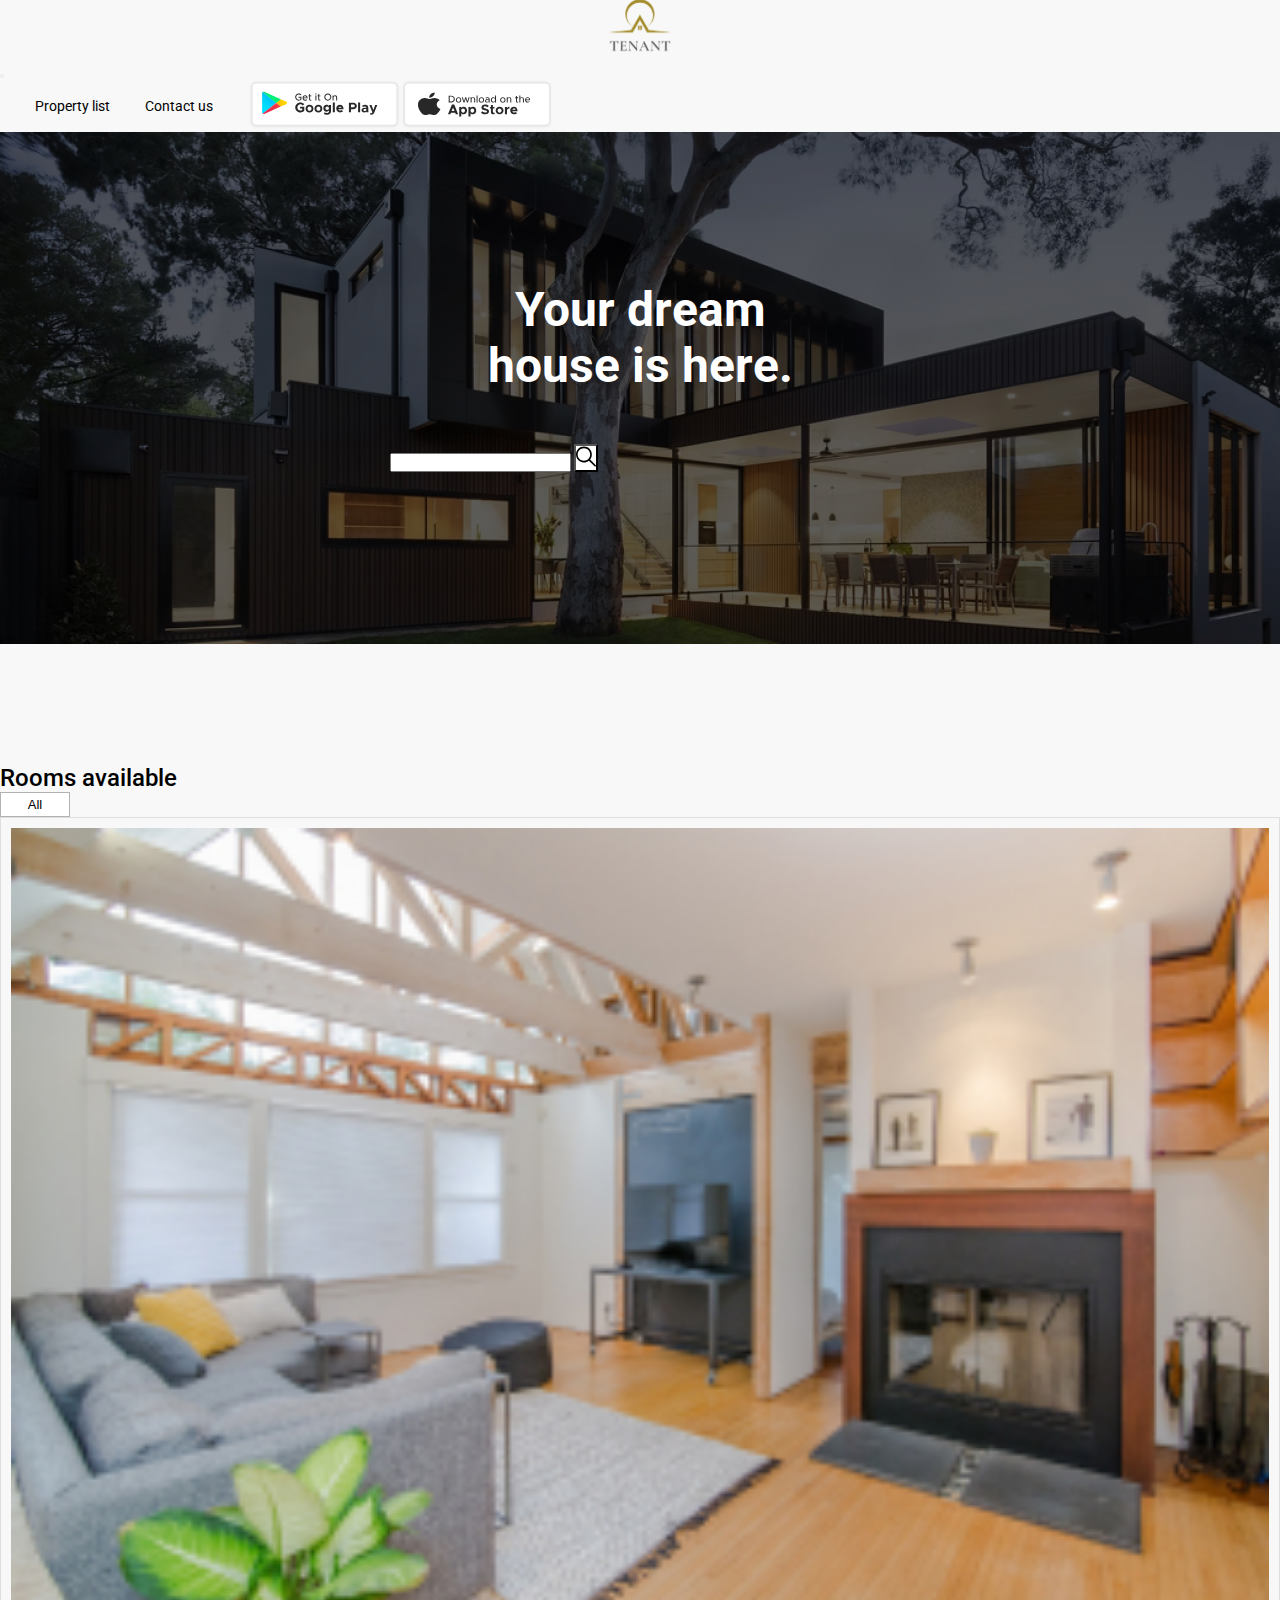
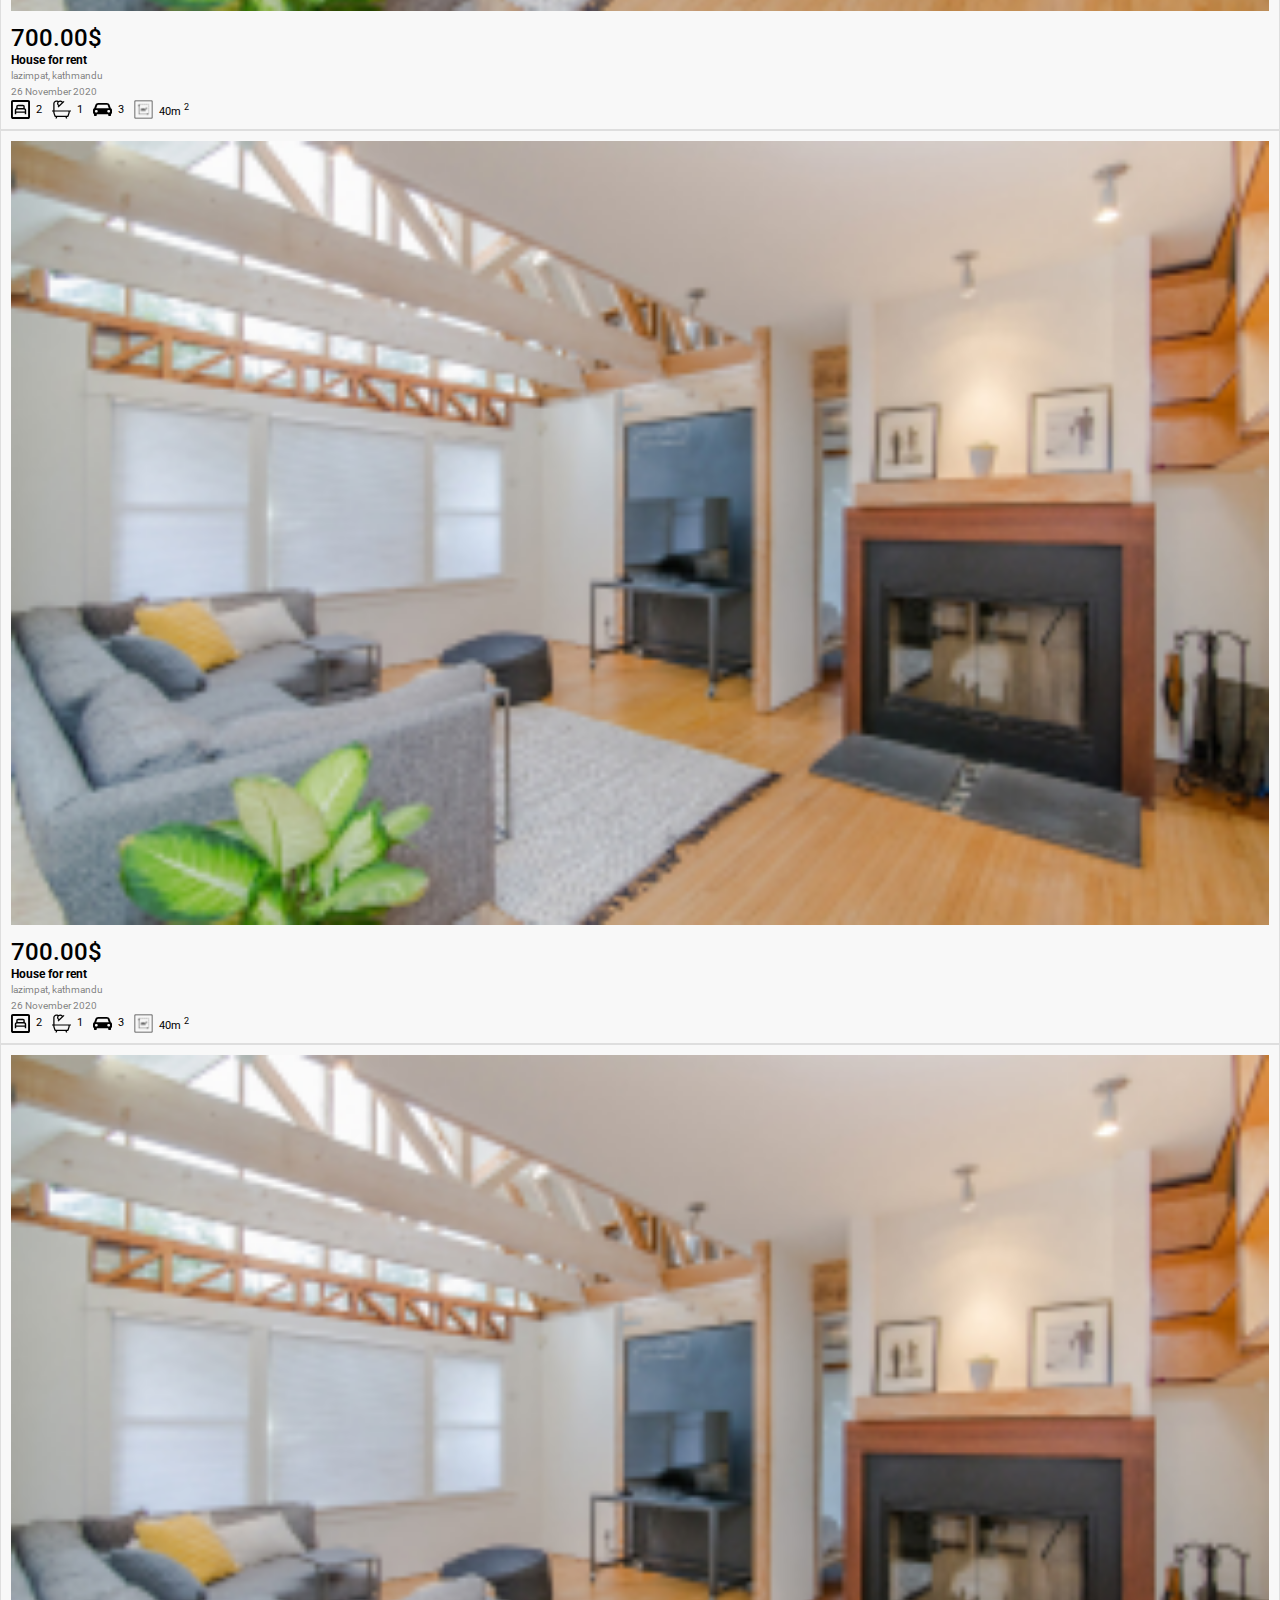
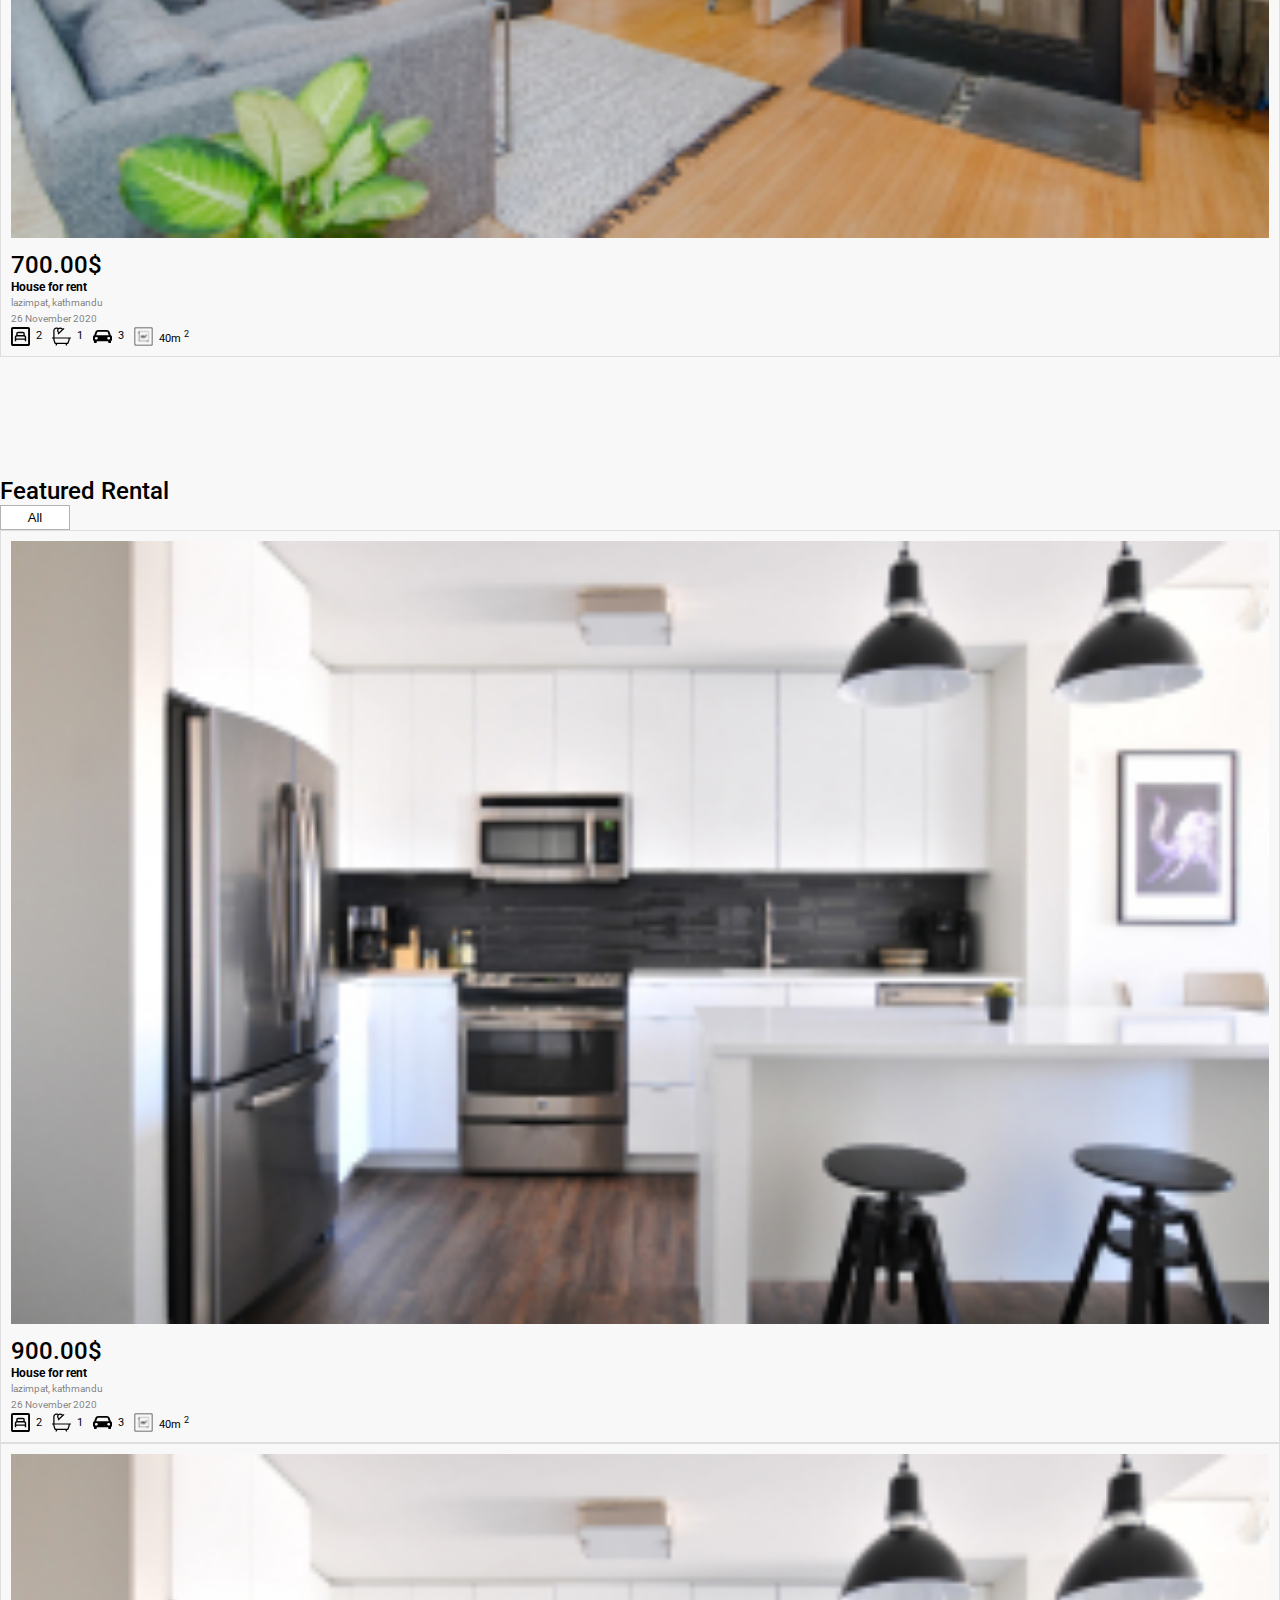
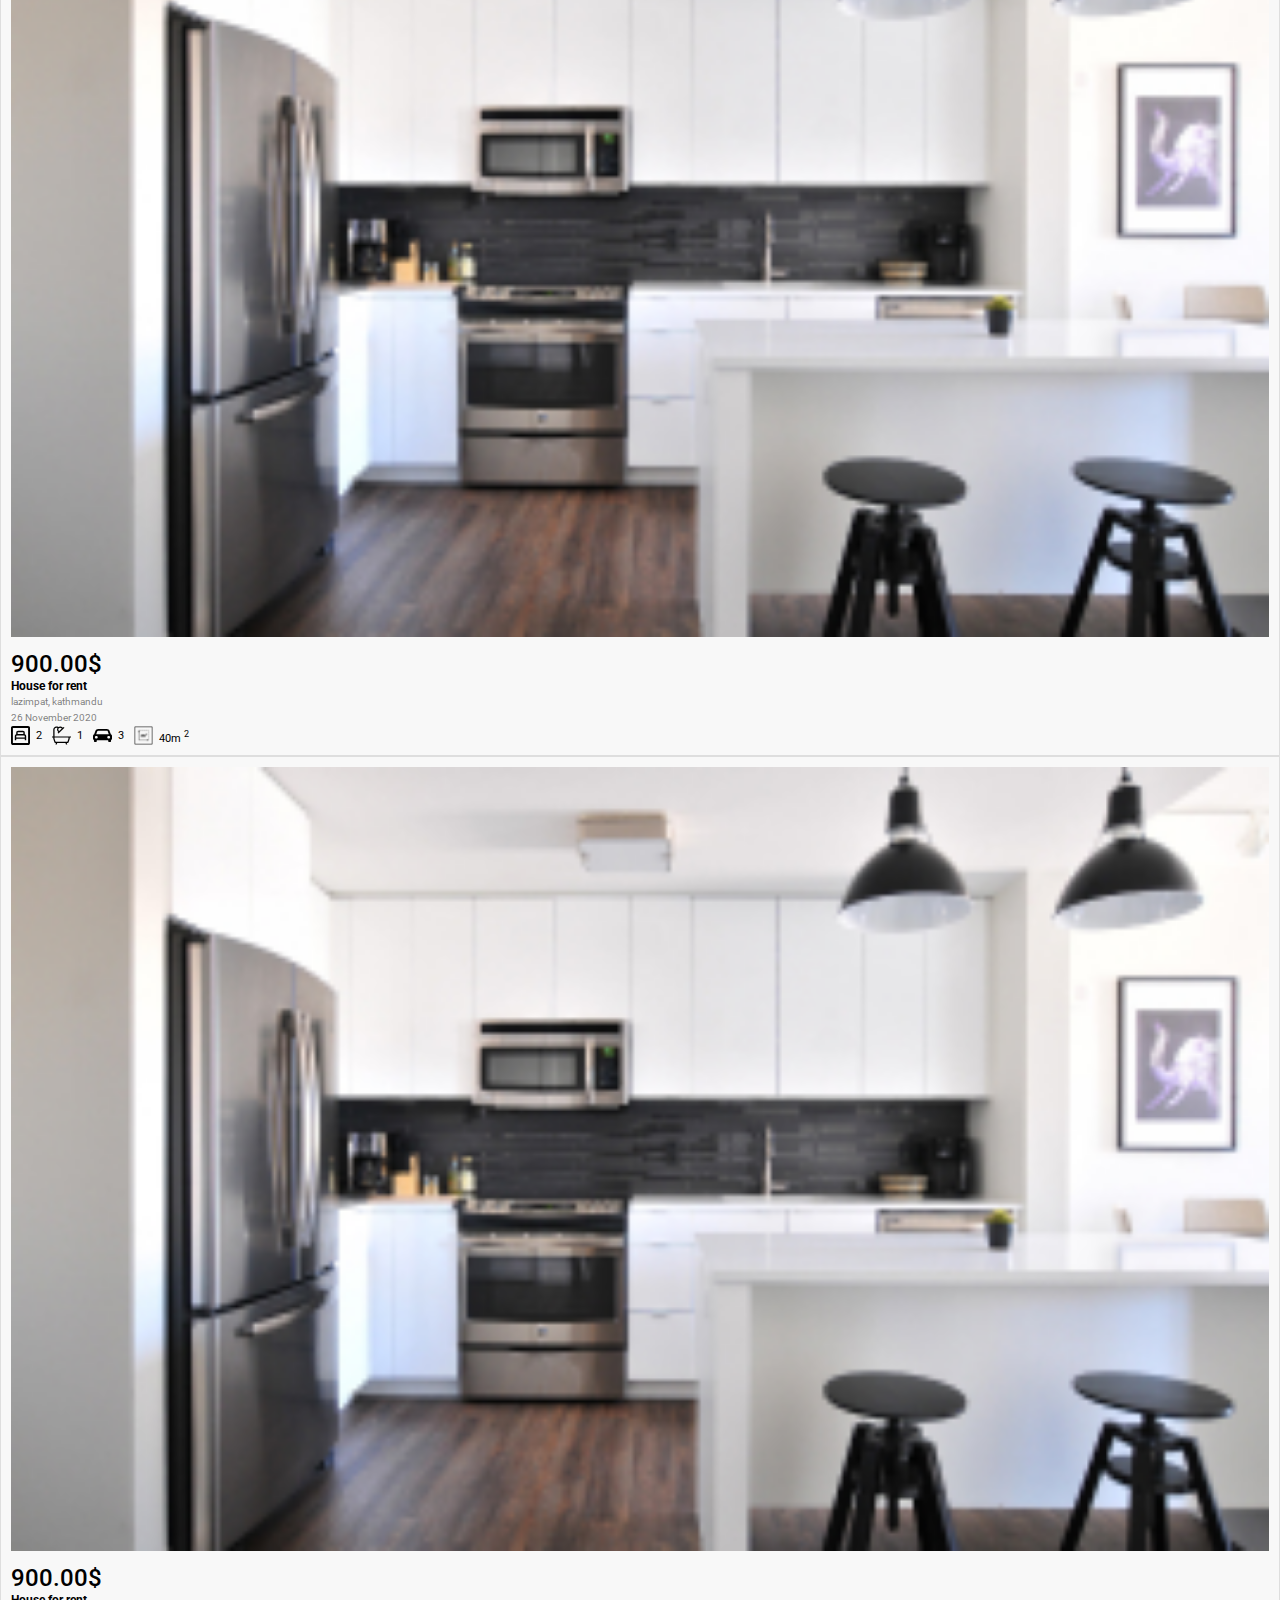
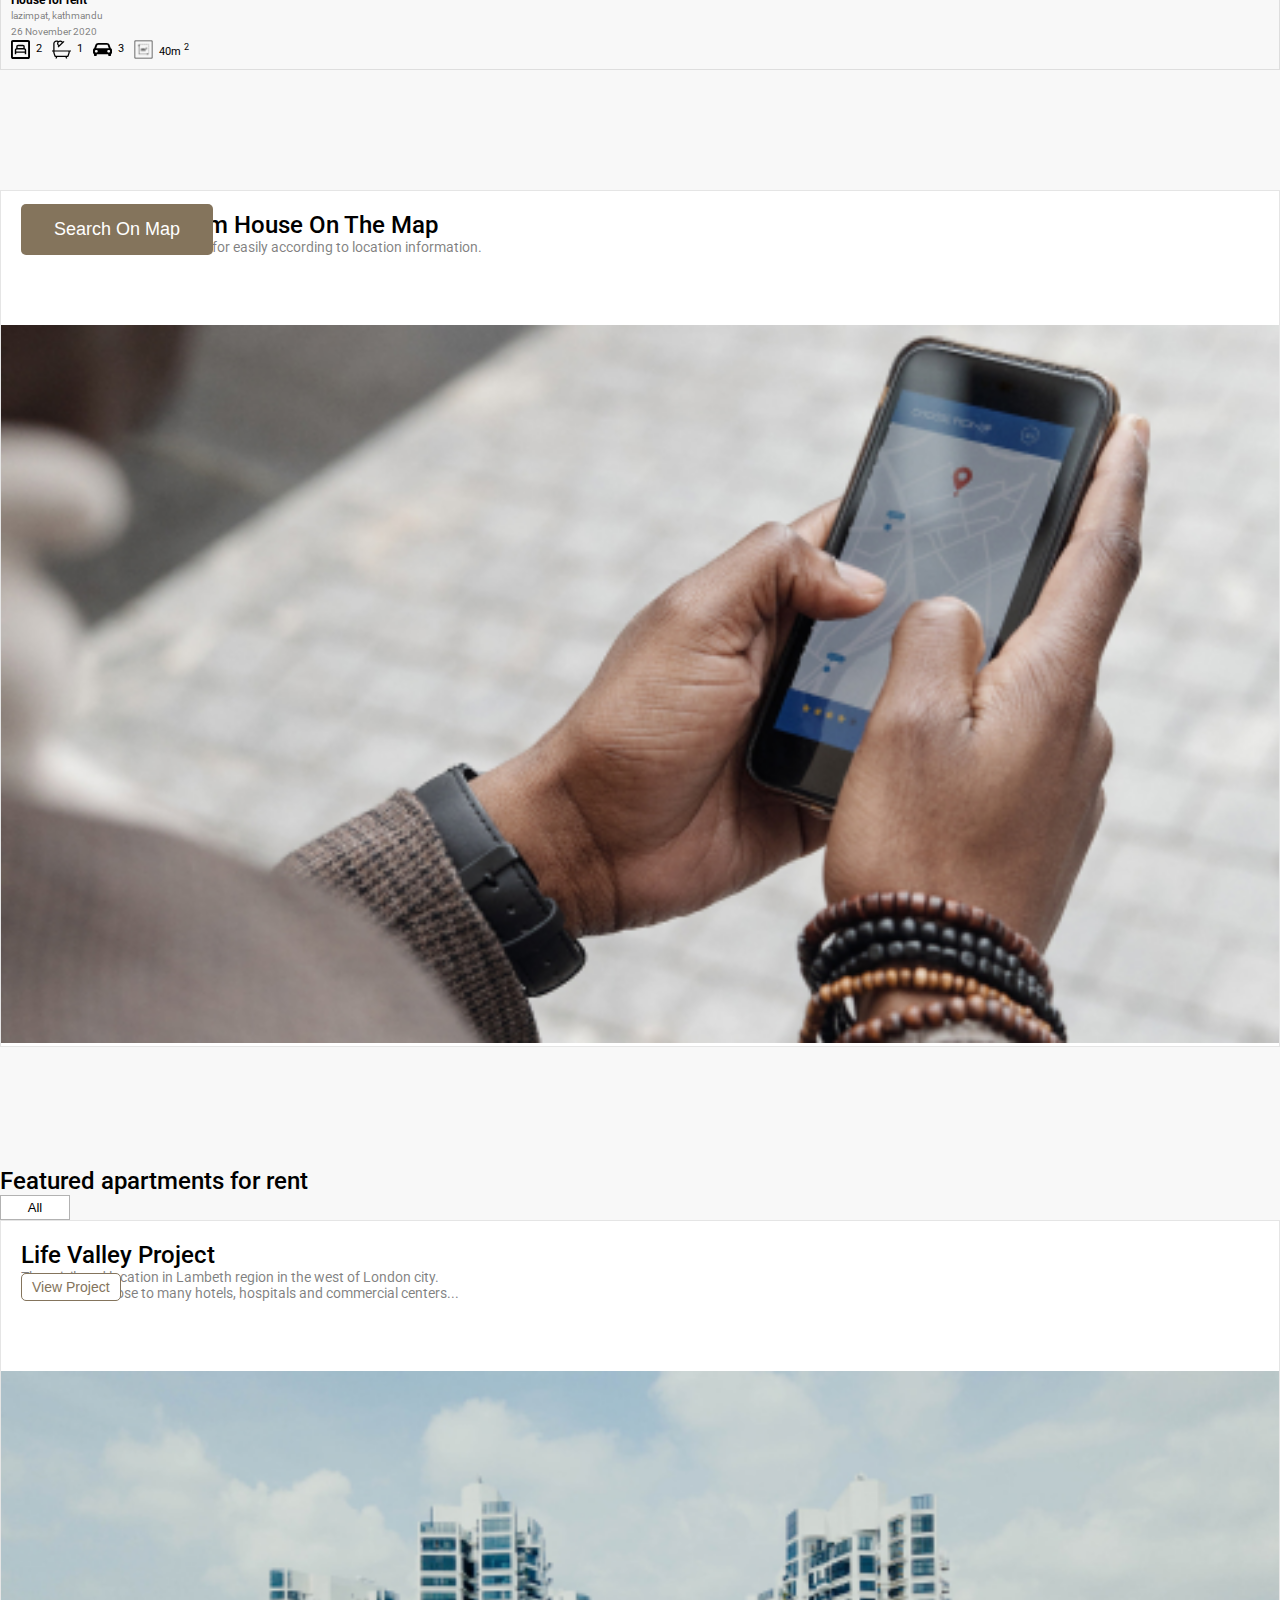
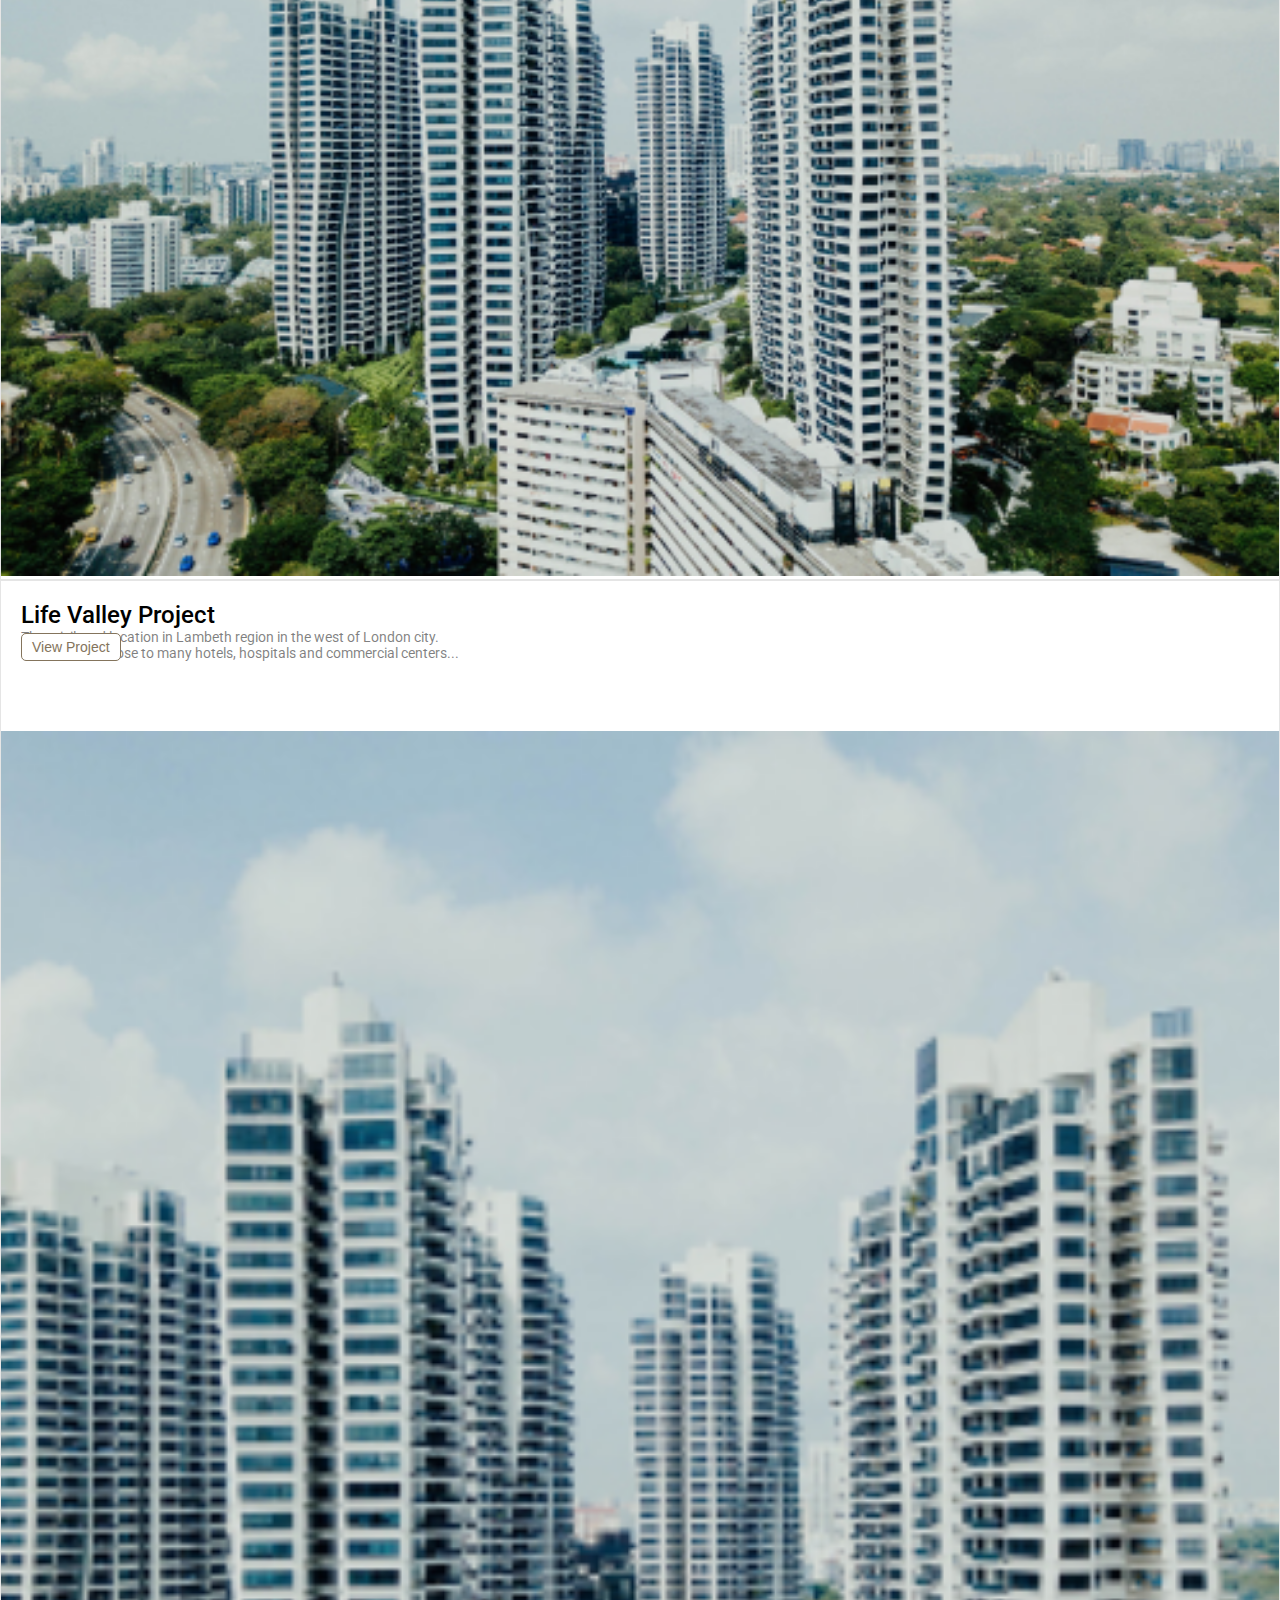
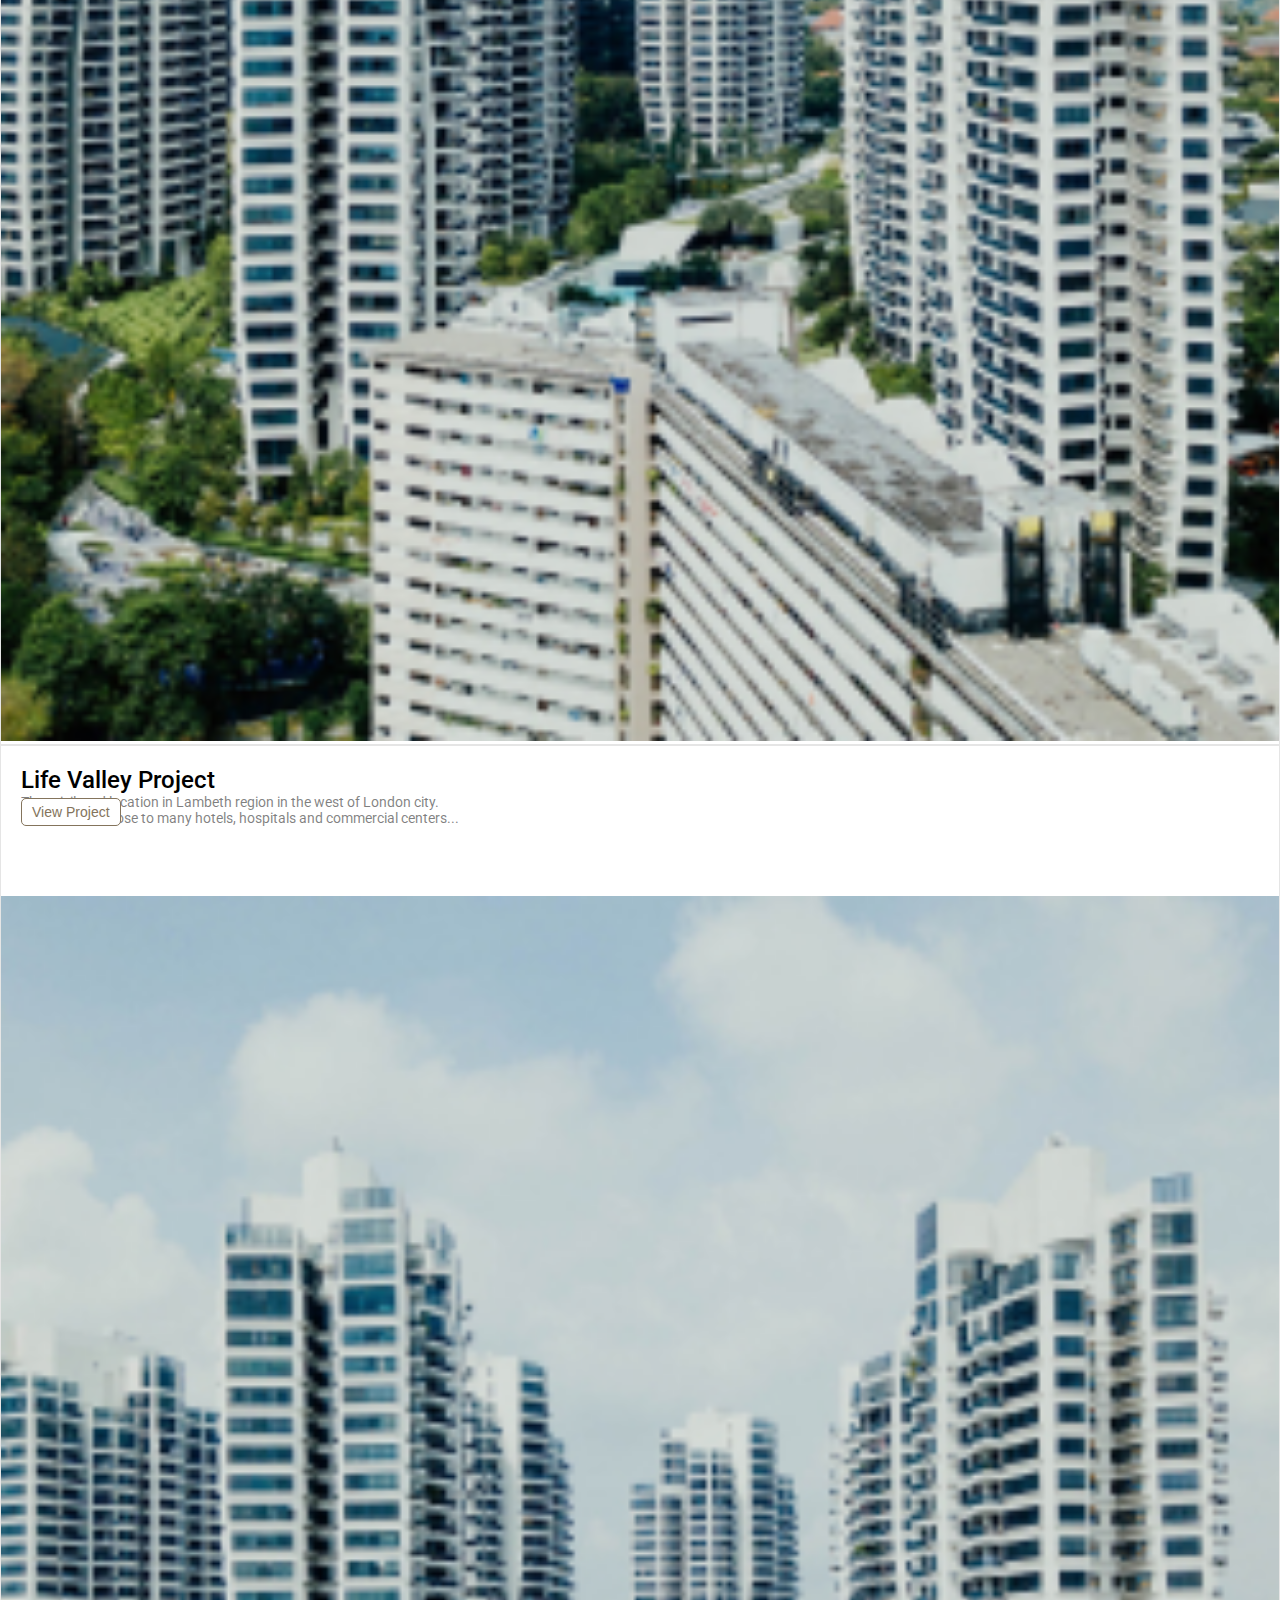
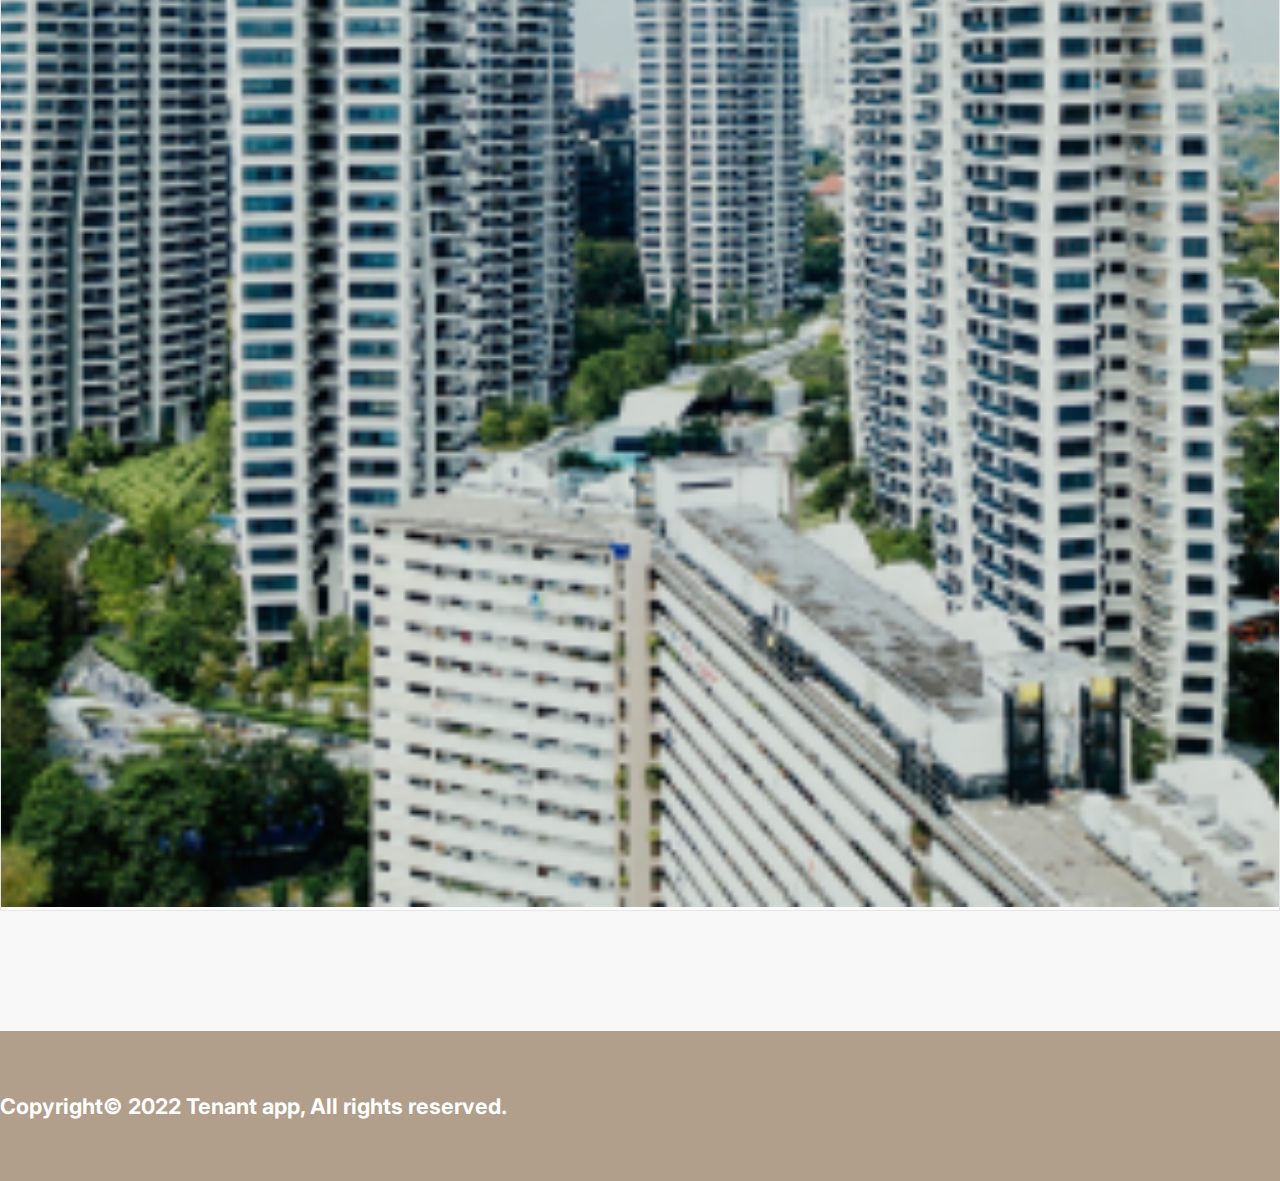
==== index.html @ ff0bc50d "first commit" ====
<!DOCTYPE html>
<html lang="en">
  <head>
    <!-- Required meta tags -->
    <meta charset="utf-8" />
    <meta name="viewport" content="width=device-width, initial-scale=1" />

    <!-- Bootstrap CSS -->
    <link
      href="https://cdn.jsdelivr.net/npm/bootstrap@5.0.2/dist/css/bootstrap.min.css"
      rel="stylesheet"
      integrity="sha384-EVSTQN3/azprG1Anm3QDgpJLIm9Nao0Yz1ztcQTwFspd3yD65VohhpuuCOmLASjC"
      crossorigin="anonymous"
    />

    <link rel="stylesheet" href="assets/css/index.css" />

    <title>Hello, world!</title>
  </head>
  <body>
    <!-- header -->
    <section id="header">
      <nav class="navbar navbar-expand-lg navbar-light bg-light">
        <div class="container-fluid">
          <a class="navbar-brand" href="index.html"
            ><img src="assets/images/logo.svg" alt=""
          /></a>
          <button
            class="navbar-toggler"
            type="button"
            data-bs-toggle="collapse"
            data-bs-target="#navbarSupportedContent"
            aria-controls="navbarSupportedContent"
            aria-expanded="false"
            aria-label="Toggle navigation"
          >
            <span class="navbar-toggler-icon"></span>
          </button>
          <div class="collapse navbar-collapse" id="navbarSupportedContent">
            <ul class="navbar-nav ms-auto mb-2 mb-lg-0">
              <li class="nav-item">
                <a class="nav-link active" aria-current="page" href="#"
                  >Property list</a
                >
              </li>
              <li class="nav-item">
                <a class="nav-link" href="contact.html">Contact us</a>
              </li>
              <li class="nav-item store-link">
                <a class="nav-link" href="#"
                  ><img src="assets/images/playstore.svg" alt=""
                /></a>
                <a class="nav-link" href="#"
                  ><img src="assets/images/appstore.svg" alt=""
                /></a>
              </li>
            </ul>
          </div>
        </div>
      </nav>
    </section>
    <!-- header-end -->

    <!-- main-banner -->
    <section id="mainBanner">
      <div class="mainBanner__content">
        <h1>
          Your dream <br />
          house is here.
        </h1>
        <div class="mainBanner__content-search">
          <div class="input-group">
            <input type="search" id="form1" class="form-control" />
            <button type="button" class="btn">
              <img src="assets/images/searchIcon.svg" alt="" />
            </button>
          </div>
        </div>
      </div>
    </section>
    <!-- main-banner-end -->
    <div id="main_wrapper" class="section__padding">
      <!-- roomList -->
      <section id="roomList">
        <div class="container">
          <div
            class="section__heading d-flex align-items-center justify-content-between flex-wrap"
          >
            <h4 class="section__title">Rooms available</h4>
            <button class="btn section__btn">All</button>
          </div>
          <div class="roomList__inner">
            <div class="row justify-content-center gx-md-5 gx-2">
              <div class="col-md-3 mt-3">
                <div class="card">
                  <div class="card-box">
                    <img
                      src="assets/images/card-img.jpg"
                      class="card-img"
                      alt=""
                    />
                    <h1 class="card-price">700.00$</h1>
                    <h5 class="card-title">House for rent</h5>
                    <p class="card-para">
                      lazimpat, kathmandu <br />
                      26 November 2020
                    </p>
                    <ul class="card-feature-list">
                      <li>
                        <img src="assets/images/bed.svg" alt="" />
                        <span>2</span>
                      </li>
                      <li>
                        <img src="assets/images/washroom.svg" alt="" />
                        <span>1</span>
                      </li>
                      <li>
                        <img src="assets/images/car.svg" alt="" />
                        <span>3</span>
                      </li>
                      <li>
                        <img src="assets/images/length.svg" alt="" />
                        <span>40m <sup>2</sup></span>
                      </li>
                    </ul>
                  </div>
                </div>
              </div>
              <div class="col-md-3 mt-3">
                <div class="card">
                  <div class="card-box">
                    <img
                      src="assets/images/card-img.jpg"
                      class="card-img"
                      alt=""
                    />
                    <h1 class="card-price">700.00$</h1>
                    <h5 class="card-title">House for rent</h5>
                    <p class="card-para">
                      lazimpat, kathmandu <br />
                      26 November 2020
                    </p>
                    <ul class="card-feature-list">
                      <li>
                        <img src="assets/images/bed.svg" alt="" />
                        <span>2</span>
                      </li>
                      <li>
                        <img src="assets/images/washroom.svg" alt="" />
                        <span>1</span>
                      </li>
                      <li>
                        <img src="assets/images/car.svg" alt="" />
                        <span>3</span>
                      </li>
                      <li>
                        <img src="assets/images/length.svg" alt="" />
                        <span>40m <sup>2</sup></span>
                      </li>
                    </ul>
                  </div>
                </div>
              </div>
              <div class="col-md-3 mt-3">
                <div class="card">
                  <div class="card-box">
                    <img
                      src="assets/images/card-img.jpg"
                      class="card-img"
                      alt=""
                    />
                    <h1 class="card-price">700.00$</h1>
                    <h5 class="card-title">House for rent</h5>
                    <p class="card-para">
                      lazimpat, kathmandu <br />
                      26 November 2020
                    </p>
                    <ul class="card-feature-list">
                      <li>
                        <img src="assets/images/bed.svg" alt="" />
                        <span>2</span>
                      </li>
                      <li>
                        <img src="assets/images/washroom.svg" alt="" />
                        <span>1</span>
                      </li>
                      <li>
                        <img src="assets/images/car.svg" alt="" />
                        <span>3</span>
                      </li>
                      <li>
                        <img src="assets/images/length.svg" alt="" />
                        <span>40m <sup>2</sup></span>
                      </li>
                    </ul>
                  </div>
                </div>
              </div>
            </div>
          </div>
        </div>
      </section>
      <!-- roomList-end -->

      <!-- FeaturedRoom -->
      <section id="featuredList" class="section__padding-top">
        <div class="container">
          <div
            class="section__heading d-flex align-items-center justify-content-between flex-wrap"
          >
            <h4 class="section__title">Featured Rental</h4>
            <button class="btn section__btn">All</button>
          </div>
          <div class="roomList__inner">
            <div class="row justify-content-center gx-md-5 gx-2">
              <div class="col-md-3 mt-3">
                <div class="card">
                  <div class="card-box">
                    <img
                      src="assets/images/card-img1.jpg"
                      class="card-img"
                      alt=""
                    />
                    <h1 class="card-price">900.00$</h1>
                    <h5 class="card-title">House for rent</h5>
                    <p class="card-para">
                      lazimpat, kathmandu <br />
                      26 November 2020
                    </p>
                    <ul class="card-feature-list">
                      <li>
                        <img src="assets/images/bed.svg" alt="" />
                        <span>2</span>
                      </li>
                      <li>
                        <img src="assets/images/washroom.svg" alt="" />
                        <span>1</span>
                      </li>
                      <li>
                        <img src="assets/images/car.svg" alt="" />
                        <span>3</span>
                      </li>
                      <li>
                        <img src="assets/images/length.svg" alt="" />
                        <span>40m <sup>2</sup></span>
                      </li>
                    </ul>
                  </div>
                </div>
              </div>
              <div class="col-md-3 mt-3">
                <div class="card">
                  <div class="card-box">
                    <img
                      src="assets/images/card-img1.jpg"
                      class="card-img"
                      alt=""
                    />
                    <h1 class="card-price">900.00$</h1>
                    <h5 class="card-title">House for rent</h5>
                    <p class="card-para">
                      lazimpat, kathmandu <br />
                      26 November 2020
                    </p>
                    <ul class="card-feature-list">
                      <li>
                        <img src="assets/images/bed.svg" alt="" />
                        <span>2</span>
                      </li>
                      <li>
                        <img src="assets/images/washroom.svg" alt="" />
                        <span>1</span>
                      </li>
                      <li>
                        <img src="assets/images/car.svg" alt="" />
                        <span>3</span>
                      </li>
                      <li>
                        <img src="assets/images/length.svg" alt="" />
                        <span>40m <sup>2</sup></span>
                      </li>
                    </ul>
                  </div>
                </div>
              </div>
              <div class="col-md-3 mt-3">
                <div class="card">
                  <div class="card-box">
                    <img
                      src="assets/images/card-img1.jpg"
                      class="card-img"
                      alt=""
                    />
                    <h1 class="card-price">900.00$</h1>
                    <h5 class="card-title">House for rent</h5>
                    <p class="card-para">
                      lazimpat, kathmandu <br />
                      26 November 2020
                    </p>
                    <ul class="card-feature-list">
                      <li>
                        <img src="assets/images/bed.svg" alt="" />
                        <span>2</span>
                      </li>
                      <li>
                        <img src="assets/images/washroom.svg" alt="" />
                        <span>1</span>
                      </li>
                      <li>
                        <img src="assets/images/car.svg" alt="" />
                        <span>3</span>
                      </li>
                      <li>
                        <img src="assets/images/length.svg" alt="" />
                        <span>40m <sup>2</sup></span>
                      </li>
                    </ul>
                  </div>
                </div>
              </div>
            </div>
          </div>
        </div>
      </section>
      <!-- FeaturedRoom-end -->

      <!-- searchMap -->
      <div id="searchMap" class="section__padding-top">
        <div class="container">
          <div class="searchMap__inner">
            <div class="row">
              <div class="col-md-7">
                <div class="searchMap__content">
                  <div class="searchMap__content-box">
                    <h4 class="section__title mb-2">
                      Search Your Dream House On The Map
                    </h4>
                    <p>
                      Find the house you are looking for easily according to
                      location information.
                    </p>
                  </div>
                  <button class="btn-primary btn-buttom">Search On Map</button>
                </div>
              </div>
              <div class="col-md-5">
                <div class="searchMap__image">
                  <img src="assets/images/searchmap.jpg" alt="" />
                </div>
              </div>
            </div>
          </div>
        </div>
      </div>
      <!-- searchMap-end -->

      <!-- featureApartment -->
      <section id="featureApartment" class="section__padding-top">
        <div class="container">
          <div
            class="section__heading d-flex align-items-center justify-content-between flex-wrap"
          >
            <h4 class="section__title">Featured apartments for rent</h4>
            <button class="btn section__btn">All</button>
          </div>

          <div class="row">
            <div class="col-md-12">
              <div class="featureApartment__inner mt-3">
                <div class="row">
                  <div class="col-md-7">
                    <div class="featureApartment__content">
                      <div class="featureApartment__content-box">
                        <h4 class="section__title mb-2">Life Valley Project</h4>
                        <p>
                          The privileged location in Lambeth region in the west
                          of London city.
                          <br />The project is close to many hotels, hospitals
                          and commercial centers...
                        </p>
                      </div>
                      <button class="btn-secondary btn-buttom">
                        View Project
                      </button>
                    </div>
                  </div>
                  <div class="col-md-5">
                    <div class="featureApartment__image">
                      <img src="assets/images/apart.jpg" alt="" />
                    </div>
                  </div>
                </div>
              </div>
            </div>
            <div class="col-md-6 mt-3">
              <div class="featureApartment__inner mt-3">
                <div class="row">
                  <div class="col-md-7">
                    <div class="featureApartment__content">
                      <div class="featureApartment__content-box">
                        <h4 class="section__title mb-2">Life Valley Project</h4>
                        <p>
                          The privileged location in Lambeth region in the west
                          of London city.
                          <br />The project is close to many hotels, hospitals
                          and commercial centers...
                        </p>
                      </div>
                      <button class="btn-secondary btn-buttom">
                        View Project
                      </button>
                    </div>
                  </div>
                  <div class="col-md-5">
                    <div class="featureApartment__image">
                      <img src="assets/images/building.jpg" alt="" />
                    </div>
                  </div>
                </div>
              </div>
            </div>
            <div class="col-md-6 mt-3">
              <div class="featureApartment__inner mt-3">
                <div class="row">
                  <div class="col-md-7">
                    <div class="featureApartment__content">
                      <div class="featureApartment__content-box">
                        <h4 class="section__title mb-2">Life Valley Project</h4>
                        <p>
                          The privileged location in Lambeth region in the west
                          of London city.
                          <br />The project is close to many hotels, hospitals
                          and commercial centers...
                        </p>
                      </div>
                      <button class="btn-secondary btn-buttom">
                        View Project
                      </button>
                    </div>
                  </div>
                  <div class="col-md-5">
                    <div class="featureApartment__image">
                      <img src="assets/images/building.jpg" alt="" />
                    </div>
                  </div>
                </div>
              </div>
            </div>
          </div>
        </div>
      </section>
      <!-- featureApartment-end -->
    </div>

    <!-- footer -->
    <footer id="footer">
      <div class="container">
        <div class="row">
          <div class="col-md-12 text-center">
            <h3>Copyright© 2022 Tenant app, All rights reserved.</h3>
          </div>
        </div>
      </div>
    </footer>
    <!-- footer-end -->

    <script
      src="https://cdn.jsdelivr.net/npm/bootstrap@5.0.2/dist/js/bootstrap.bundle.min.js"
      integrity="sha384-MrcW6ZMFYlzcLA8Nl+NtUVF0sA7MsXsP1UyJoMp4YLEuNSfAP+JcXn/tWtIaxVXM"
      crossorigin="anonymous"
    ></script>
    <script type="text/javascript" src="assets/js/jquery.js"></script>
    <script src="assets/js/main.js"></script>
  </body>
</html>
---- assets/css/index.css ----
@import url("https://fonts.googleapis.com/css2?family=Inter&family=Roboto:wght@100;300;400;500;700;900&display=swap");
* {
  margin: 0%;
  padding: 0%;
  -webkit-box-sizing: border-box;
          box-sizing: border-box;
}

body {
  font-family: "Roboto", sans-serif;
  font-style: normal;
  font-weight: 400;
  font-size: 0.875rem;
  line-height: 1rem;
  overflow-x: hidden;
  background-color: #f8f8f8;
  position: relative;
}

p {
  color: rgba(0, 0, 0, 0.5);
}

a {
  text-decoration: none;
  -webkit-transition: all 0.3s ease-in-out;
  transition: all 0.3s ease-in-out;
}

ul {
  margin: 0;
  padding: 0%;
  -webkit-box-sizing: border-box;
          box-sizing: border-box;
  list-style: none;
}

img {
  width: 100%;
  height: 100%;
}

.section__padding {
  padding: 40px 0px;
}

@media only screen and (min-width: 991px) {
  .section__padding {
    padding: 120px 0px;
  }
}

.section__padding-top {
  padding-top: 40px;
}

@media only screen and (min-width: 991px) {
  .section__padding-top {
    padding-top: 120px;
  }
}

.section__title {
  font-weight: 500;
  font-size: 24px;
  line-height: 28px;
  color: #000000;
}

.card {
  padding: 10px;
  border: 1px solid rgba(0, 0, 0, 0.1);
}

.card .card-box .card-img {
  width: 100%;
  height: 100%;
  -o-object-fit: contain;
     object-fit: contain;
  margin-bottom: 10px;
}

.card .card-box .card-price {
  font-weight: 500;
  font-size: 24px;
  line-height: 28px;
}

.card .card-box .card-para {
  font-size: 10px;
}

.card .card-box .card-feature-list {
  display: -webkit-box;
  display: -ms-flexbox;
  display: flex;
  -webkit-box-align: center;
      -ms-flex-align: center;
          align-items: center;
  -ms-flex-wrap: wrap;
      flex-wrap: wrap;
}

.card .card-box .card-feature-list li {
  margin-left: 10px;
  display: -webkit-box;
  display: -ms-flexbox;
  display: flex;
  -webkit-box-align: center;
      -ms-flex-align: center;
          align-items: center;
  -ms-flex-wrap: wrap;
      flex-wrap: wrap;
}

.card .card-box .card-feature-list li span {
  margin-left: 6px;
  font-size: 11.2704px;
  line-height: 14px;
}

.card .card-box .card-feature-list li img {
  width: 19px;
  height: 19px;
}

.card .card-box .card-feature-list li:first-child {
  margin-left: 0px;
}

.btn {
  background-color: white;
  -webkit-box-shadow: none;
          box-shadow: none;
}

.btn:focus {
  outline: none;
}

.section__btn {
  width: 70px;
  height: 25px;
  color: #000000;
  font-size: 13px;
  line-height: 15px;
  text-align: center;
  border: 1px solid rgba(0, 0, 0, 0.3);
}

.btn-primary {
  background-color: #84745c;
  color: #ffffff;
  border-radius: 5px;
  font-size: 18px;
  line-height: 21px;
  padding: 14px 32px;
  -webkit-transition: all 0.3s ease-in-out;
  transition: all 0.3s ease-in-out;
  border: 1px solid transparent;
}

.btn-primary:hover {
  background-color: #ffffff;
  color: #84745c;
  border: 1px solid #84745c;
}

.btn-secondary {
  background-color: #ffffff;
  color: #84745c;
  border-radius: 5px;
  padding: 5px 10px;
  font-weight: 500;
  font-size: 14px;
  line-height: 16px;
  -webkit-transition: all 0.3s ease-in-out;
  transition: all 0.3s ease-in-out;
  border: 1px solid #84745c;
}

.btn-secondary:hover {
  background-color: #84745c;
  color: #ffffff;
  border: 1px solid transparent;
}

.btn-buttom {
  position: absolute;
  bottom: 20px;
}

.btn-send {
  margin-top: 50px !important;
  margin: auto;
  width: 297.89px;
  height: 86.88px;
  font-size: 32px;
  line-height: 38px;
}

#header.fixed-top {
  position: fixed;
  z-index: 999;
  width: 100%;
  -webkit-animation: mymove 1s;
          animation: mymove 1s;
}

@-webkit-keyframes mymove {
  0% {
    top: -80px;
  }
  100% {
    top: 0px;
  }
}

@keyframes mymove {
  0% {
    top: -80px;
  }
  100% {
    top: 0px;
  }
}

#header {
  -webkit-box-shadow: 0px 2px 18px rgba(0, 0, 0, 0.04);
          box-shadow: 0px 2px 18px rgba(0, 0, 0, 0.04);
}

#header .navbar-brand img {
  width: 100%;
  height: 60px;
}

#header .navbar-nav li a {
  color: #000000;
}

#header .navbar-nav li a :hover {
  color: #84745c;
}

#header .navbar-nav li a img {
  width: 100%;
}

@media only screen and (min-width: 991px) {
  #header .navbar-nav {
    display: -webkit-box;
    display: -ms-flexbox;
    display: flex;
    -webkit-box-align: center;
        -ms-flex-align: center;
            align-items: center;
  }
  #header .navbar-nav .nav-item {
    margin-left: 35px;
  }
  #header .navbar-nav .store-link {
    display: -webkit-box;
    display: -ms-flexbox;
    display: flex;
    -ms-flex-wrap: wrap;
        flex-wrap: wrap;
  }
}

#mainBanner {
  position: relative;
  background: -webkit-gradient(linear, left bottom, left top, from(rgba(0, 0, 0, 0.4)), to(rgba(0, 0, 0, 0.4))), url(/assets/images/bgImage.jpg);
  background: linear-gradient(0deg, rgba(0, 0, 0, 0.4), rgba(0, 0, 0, 0.4)), url(/assets/images/bgImage.jpg);
  height: 320px;
}

#mainBanner .mainBanner__content {
  position: absolute;
  top: 0%;
  left: 0%;
  right: 0%;
  width: 100%;
  height: 100%;
  margin: auto;
  display: -webkit-box;
  display: -ms-flexbox;
  display: flex;
  -webkit-box-align: center;
      -ms-flex-align: center;
          align-items: center;
  -webkit-box-pack: center;
      -ms-flex-pack: center;
          justify-content: center;
  -webkit-box-orient: vertical;
  -webkit-box-direction: normal;
      -ms-flex-direction: column;
          flex-direction: column;
}

#mainBanner .mainBanner__content h1 {
  font-size: 48px;
  line-height: 56px;
  text-align: center;
  color: #ffffff;
}

#mainBanner .mainBanner__content .mainBanner__content-search {
  margin-top: 50px;
}

#mainBanner .mainBanner__content .mainBanner__content-search .input-group {
  border-radius: 5px;
  height: 50px;
}

@media only screen and (min-width: 991px) {
  #mainBanner {
    height: 512px;
  }
}

@media only screen and (min-width: 767px) {
  #mainBanner .mainBanner__content-search .input-group {
    width: 500px;
  }
}

#searchMap .searchMap__inner {
  background-color: #ffffff;
  border: 1px solid rgba(0, 0, 0, 0.1);
}

#searchMap .searchMap__inner .searchMap__content {
  position: relative;
  width: 100%;
  height: 100%;
  padding: 20px;
  margin-bottom: 50px;
}

#featureApartment .featureApartment__inner {
  background-color: #ffffff;
  border: 1px solid rgba(0, 0, 0, 0.1);
}

#featureApartment .featureApartment__inner .featureApartment__content {
  position: relative;
  width: 100%;
  height: 100%;
  padding: 20px;
  margin-bottom: 50px;
}

#featureApartment .featureApartment__inner .featureApartment__image img {
  -o-object-fit: cover;
     object-fit: cover;
  height: 100%;
}

#contactUs h1 {
  font-weight: 600;
  font-size: 40px;
  line-height: 47px;
  text-align: center;
  letter-spacing: 0.035em;
  color: #000000;
  margin-bottom: 50px;
}

#contactUs label {
  font-weight: 300;
  font-size: 24px;
  line-height: 28px;
  color: rgba(0, 0, 0, 0.5);
}

#contactUs input {
  height: 76px !important;
}

#contactUs input,
#contactUs textarea {
  border: 2.63286px solid rgba(0, 0, 0, 0.4) !important;
  border-radius: 13.1643px !important;
}

#contactUs input:focus,
#contactUs textarea:focus {
  outline: none;
  -webkit-box-shadow: none !important;
          box-shadow: none !important;
}

#contactUs input:hover,
#contactUs textarea:hover {
  border: 2.63286px solid #84745c !important;
}

#footer {
  background-color: #b19e8b;
  padding: 62px 0;
}

#footer h3 {
  color: #ffffff;
  font-size: 21.6px;
  line-height: 26px;
  font-family: "Inter", sans-serif;
}
/*# sourceMappingURL=index.css.map */
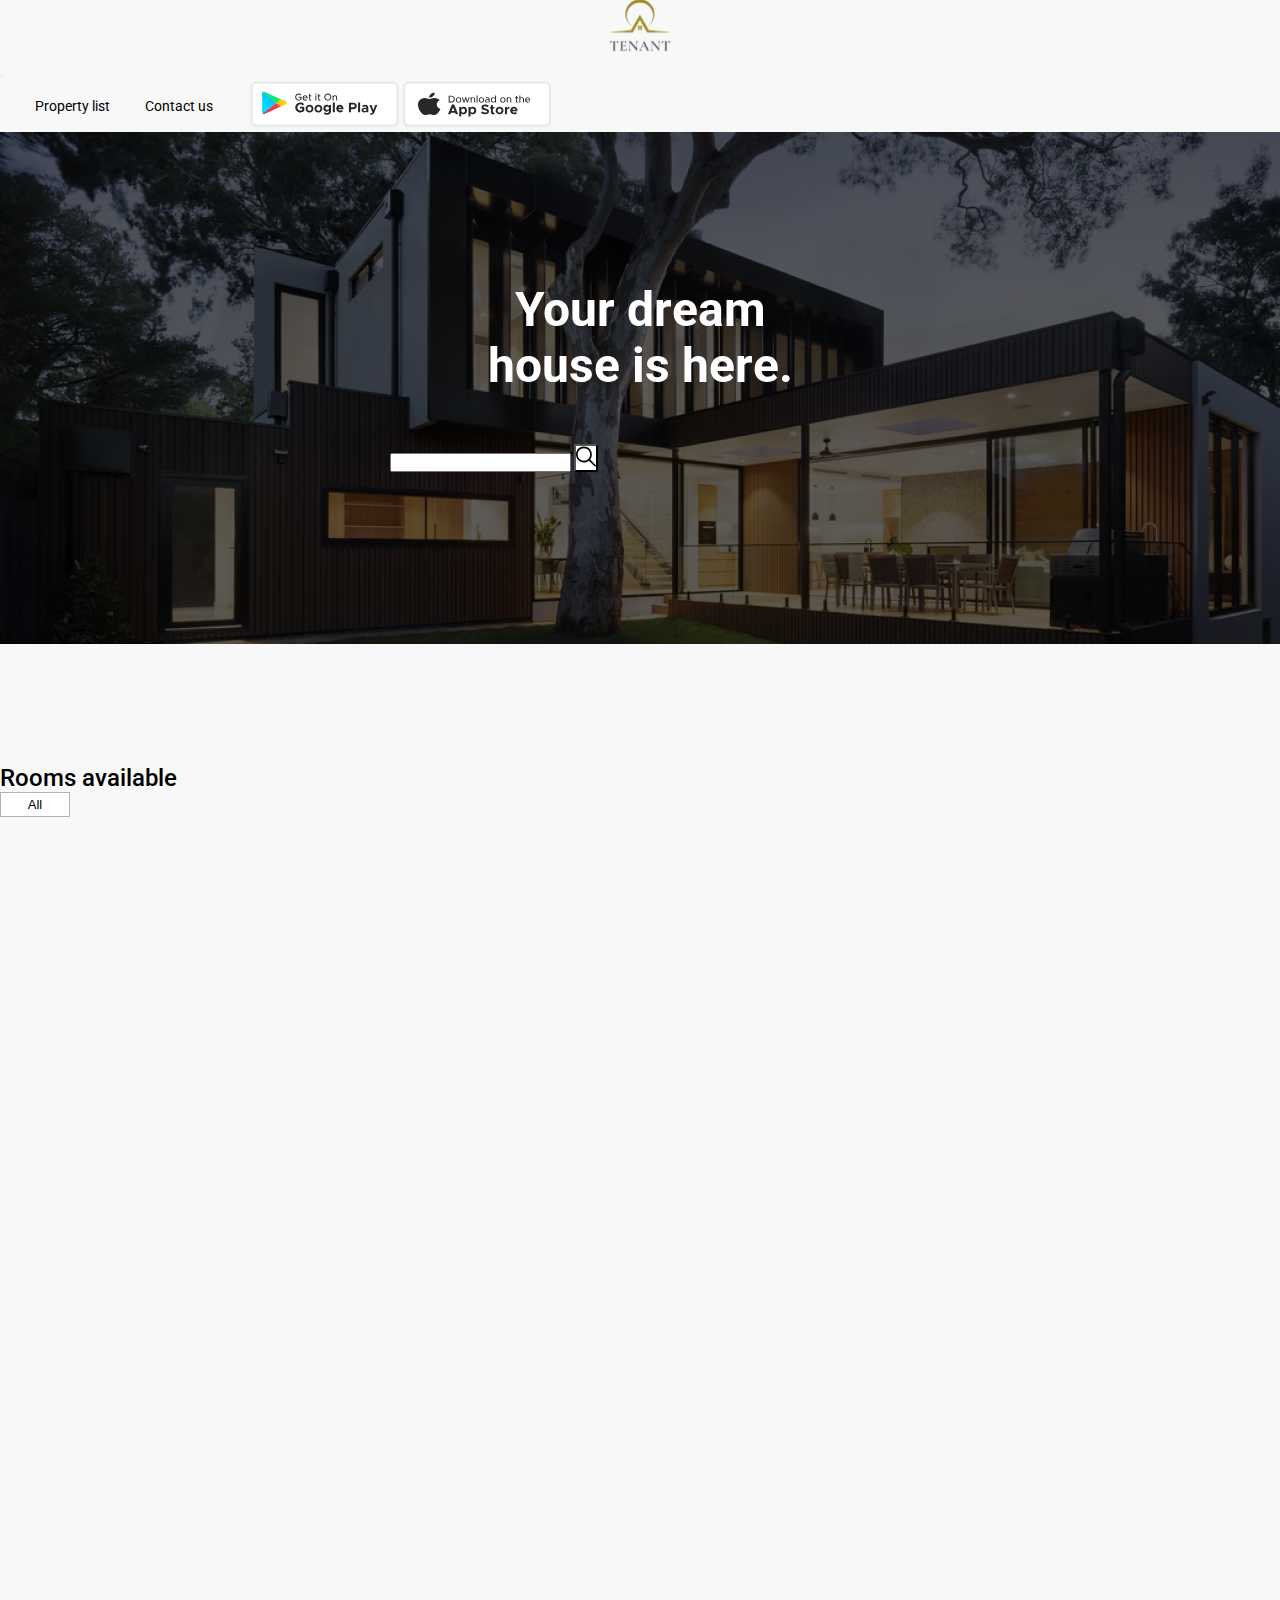
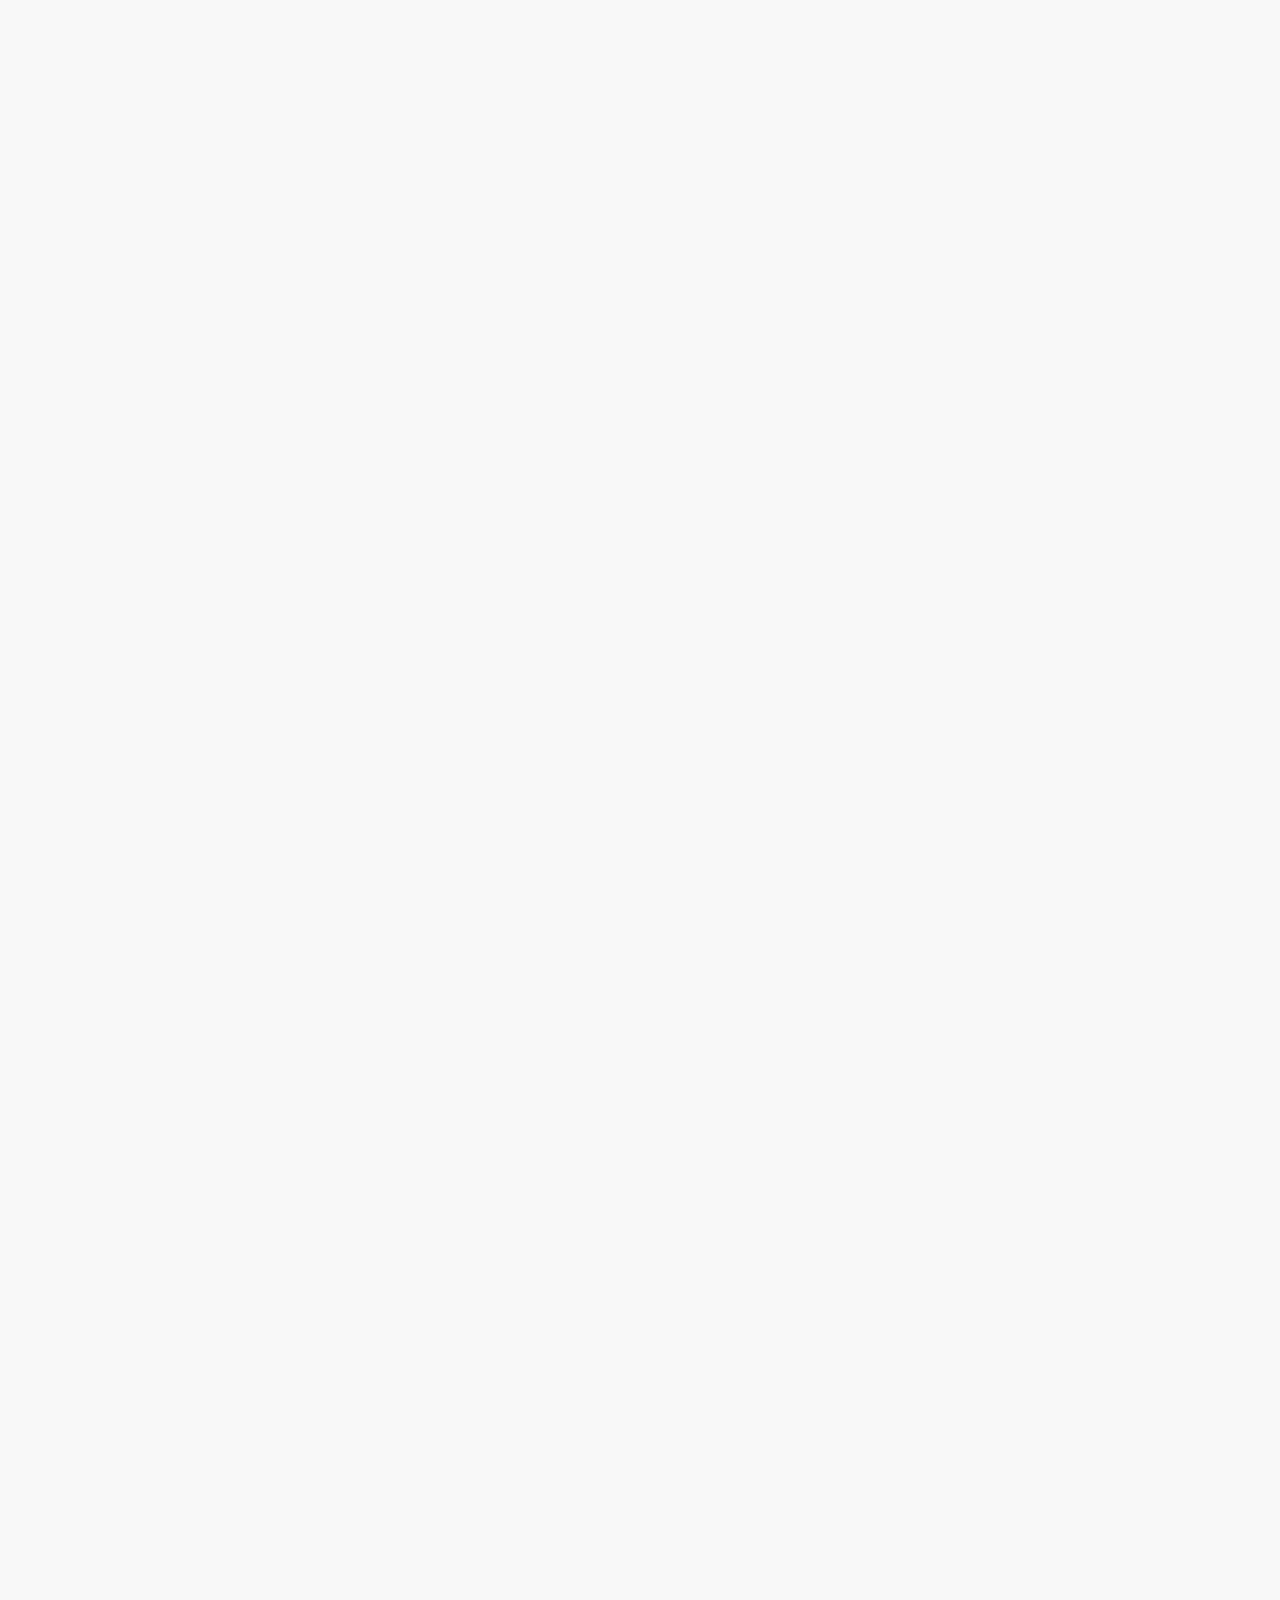
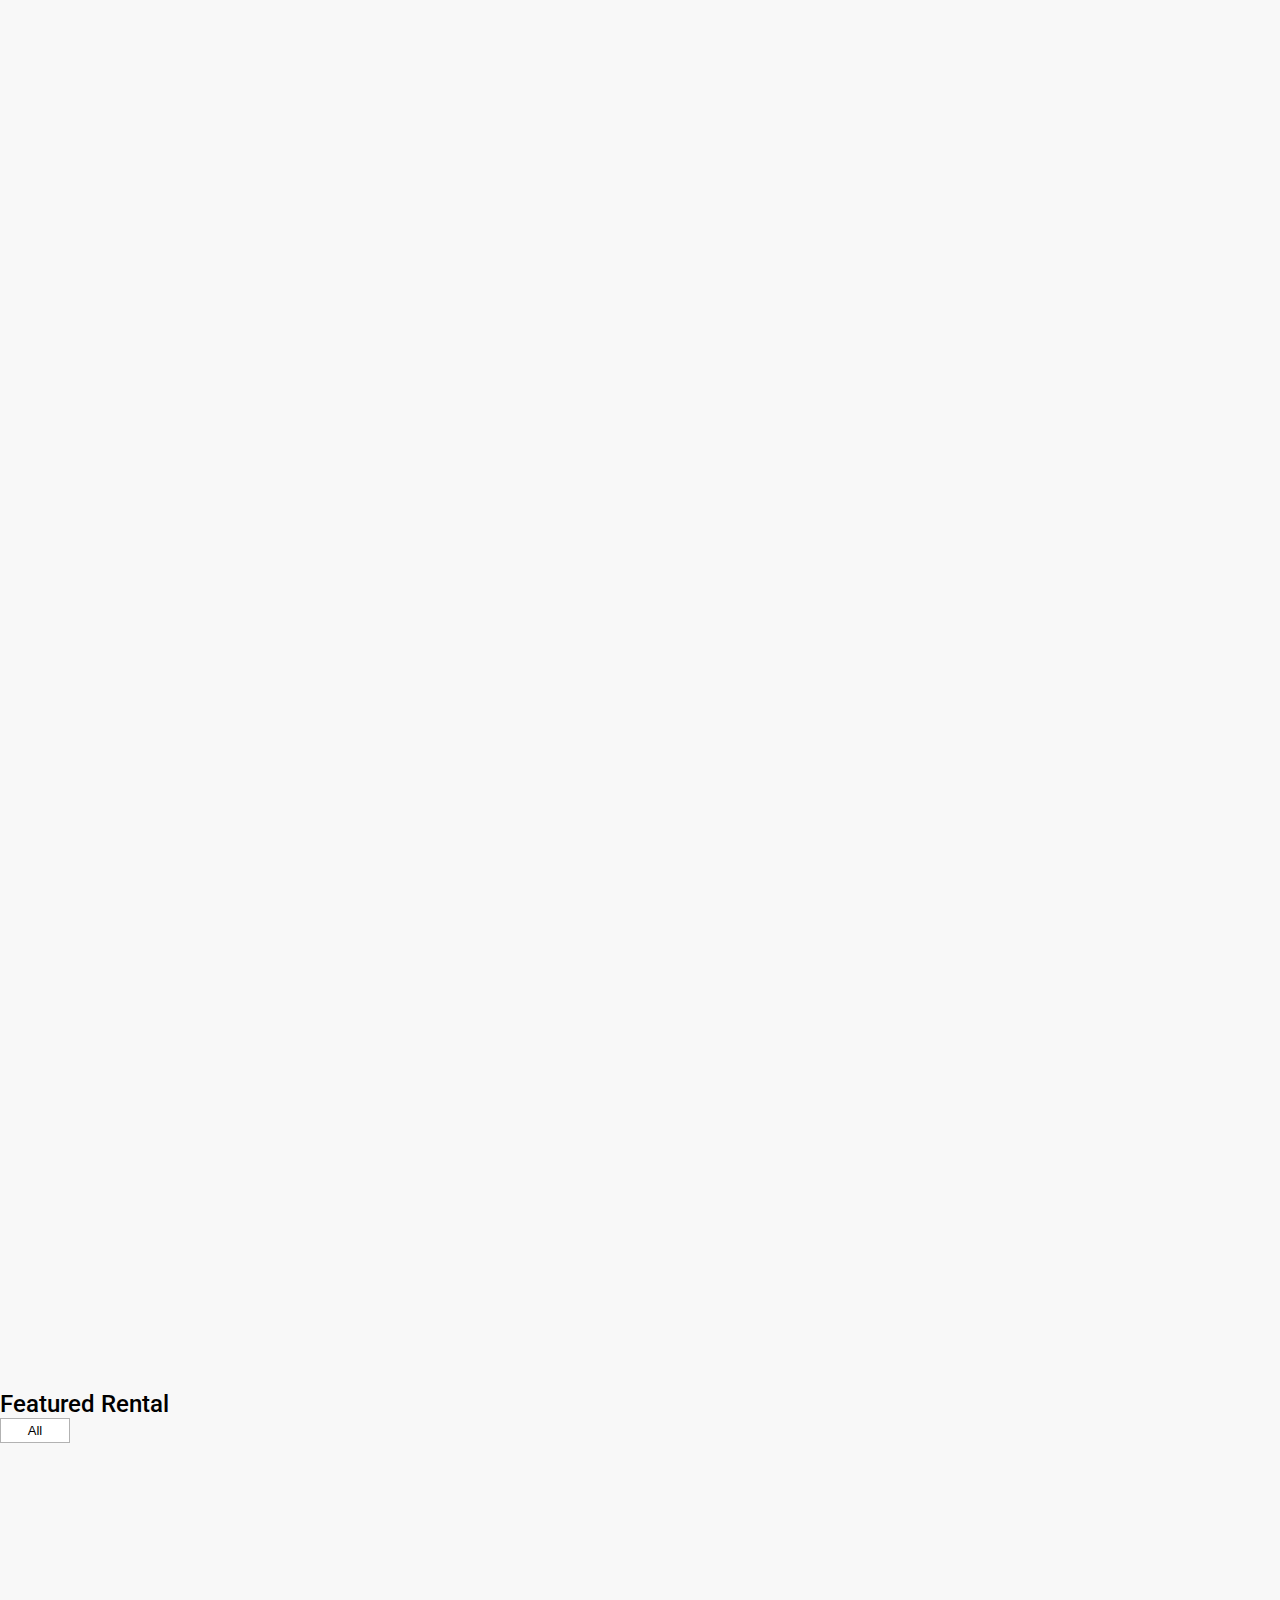
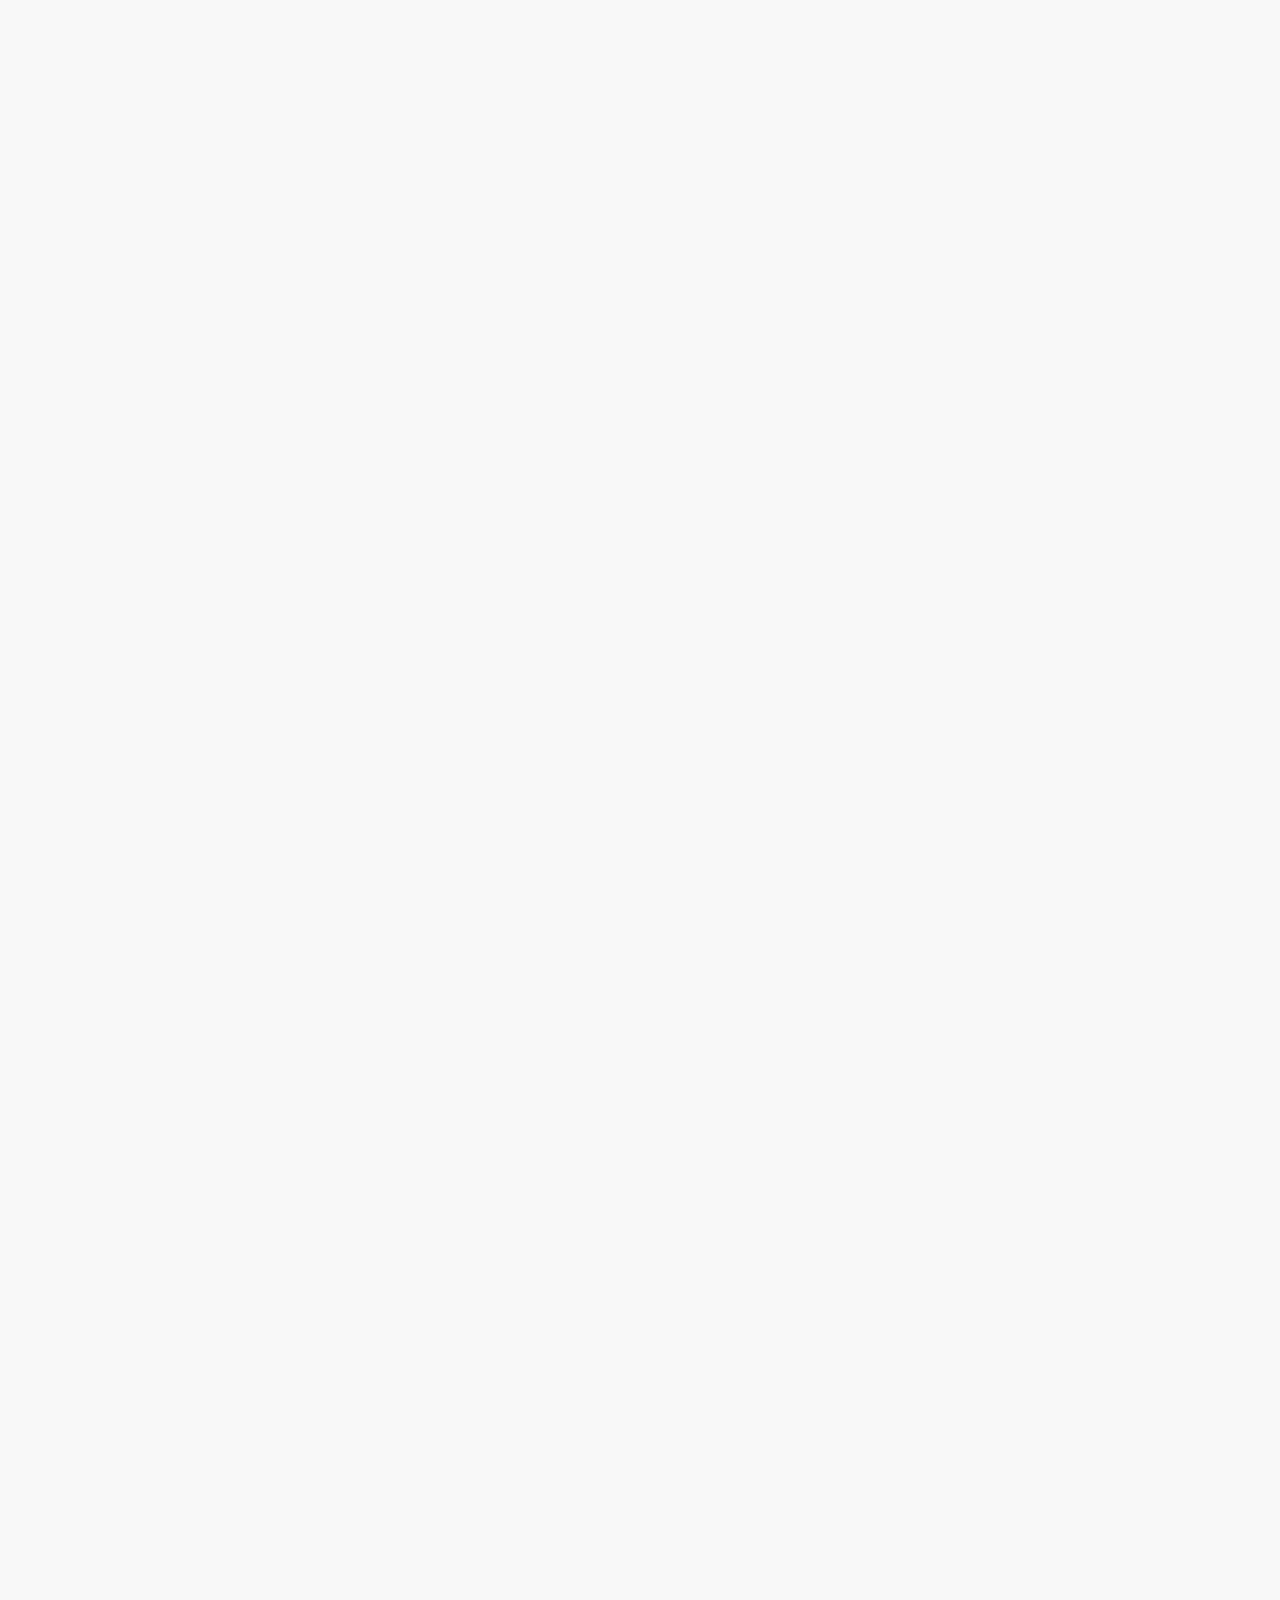
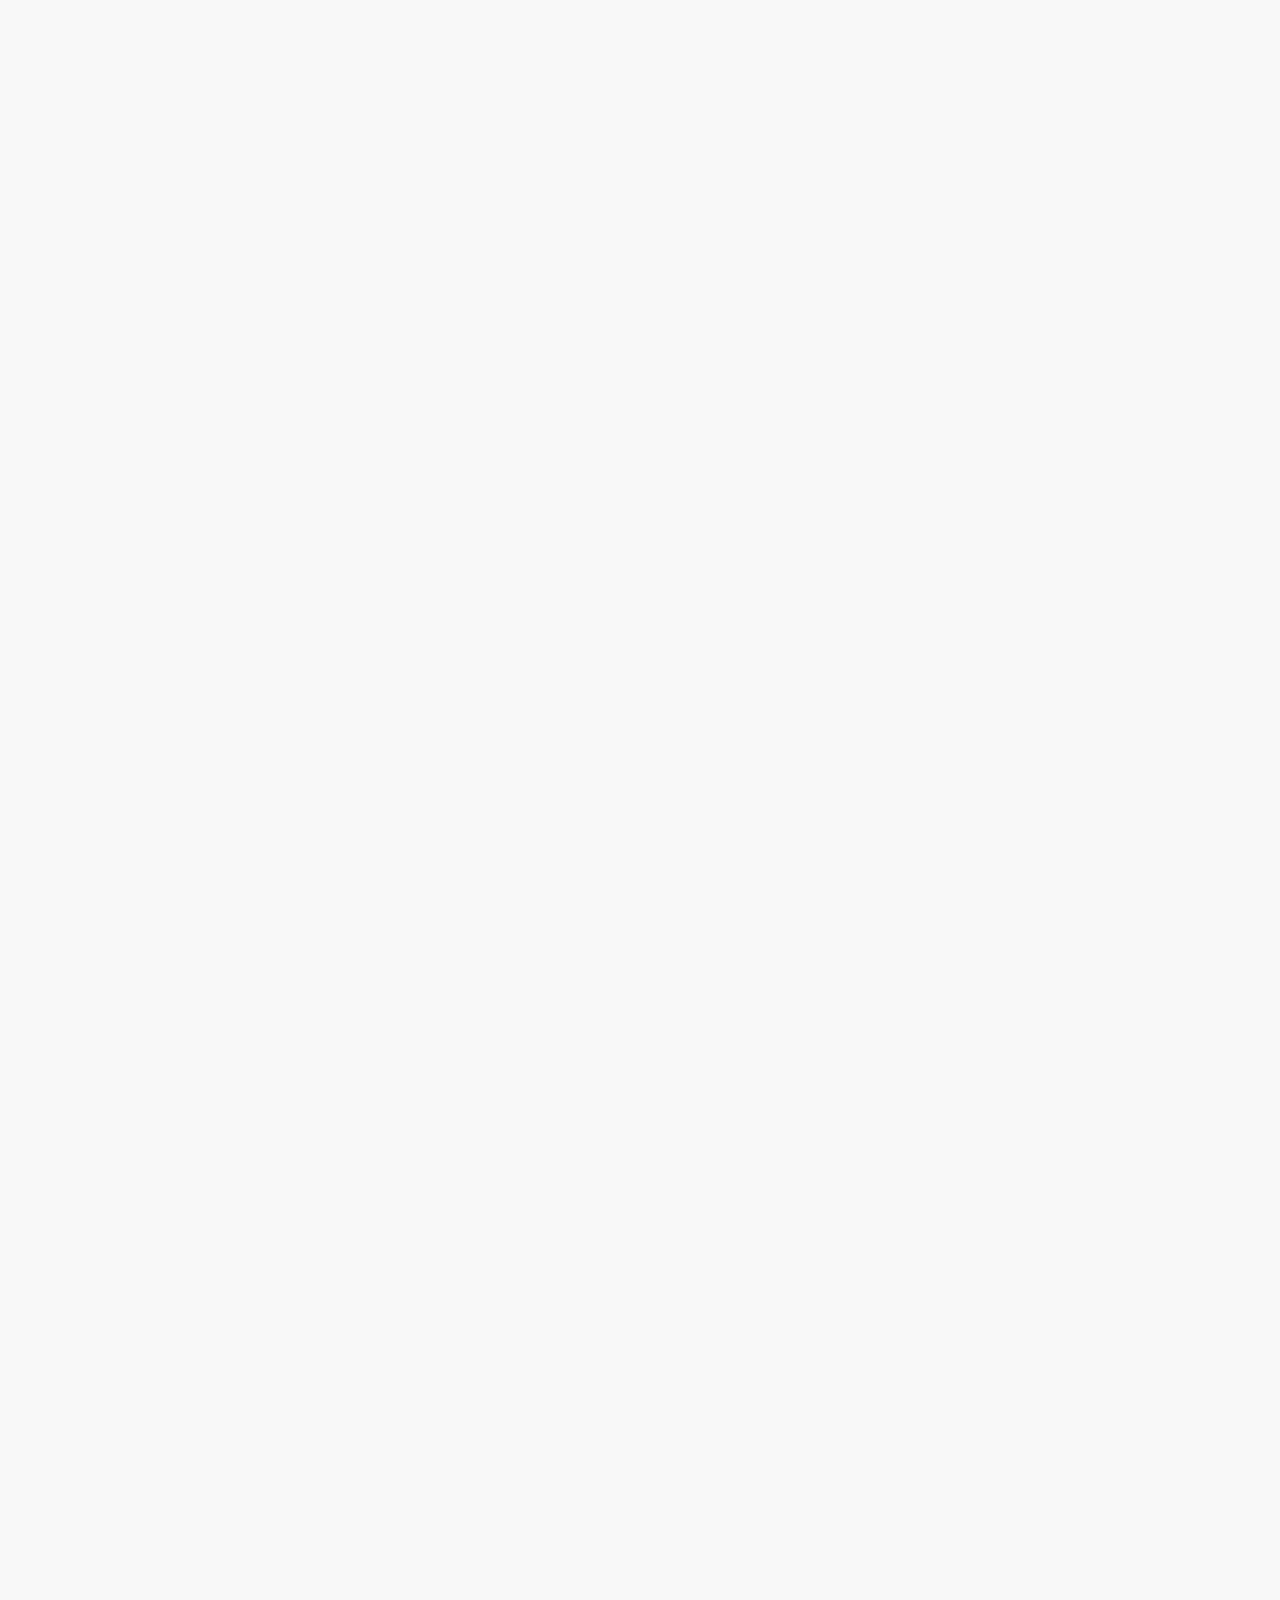
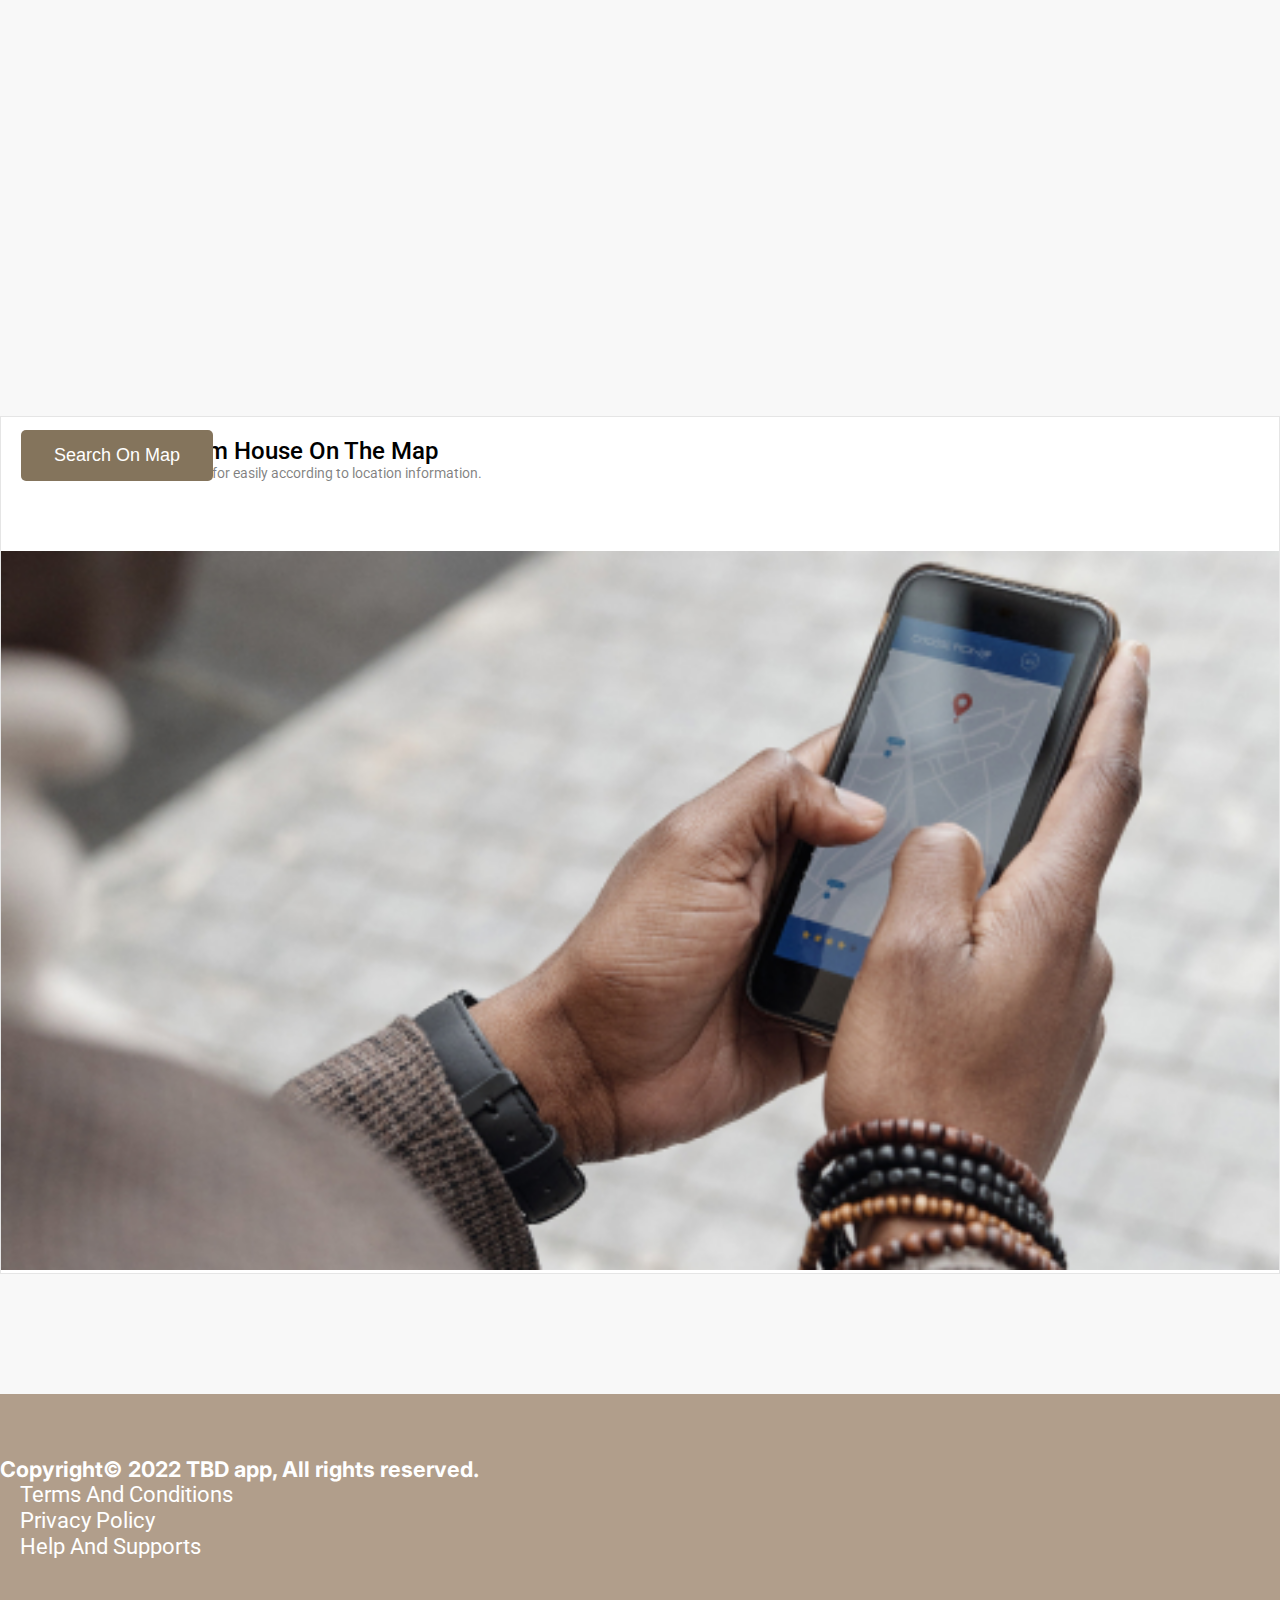
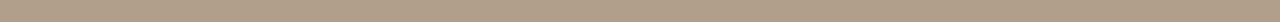
==== commit 06449bfd: "final commit" ====
--- a/index.html
+++ b/index.html
@@ -12,6 +12,7 @@
       integrity="sha384-EVSTQN3/azprG1Anm3QDgpJLIm9Nao0Yz1ztcQTwFspd3yD65VohhpuuCOmLASjC"
       crossorigin="anonymous"
     />
+    <link href="https://unpkg.com/aos@2.3.1/dist/aos.css" rel="stylesheet" />
 
     <link rel="stylesheet" href="assets/css/index.css" />
 
@@ -39,7 +40,10 @@
           <div class="collapse navbar-collapse" id="navbarSupportedContent">
             <ul class="navbar-nav ms-auto mb-2 mb-lg-0">
               <li class="nav-item">
-                <a class="nav-link active" aria-current="page" href="#"
+                <a
+                  class="nav-link active"
+                  aria-current="page"
+                  href="propertyList.html"
                   >Property list</a
                 >
               </li>
@@ -64,7 +68,7 @@
     <!-- main-banner -->
     <section id="mainBanner">
       <div class="mainBanner__content">
-        <h1>
+        <h1 data-aos="zoom-in-up" data-aos-duration="1500">
           Your dream <br />
           house is here.
         </h1>
@@ -90,111 +94,170 @@
             <button class="btn section__btn">All</button>
           </div>
           <div class="roomList__inner">
-            <div class="row justify-content-center gx-md-5 gx-2">
-              <div class="col-md-3 mt-3">
-                <div class="card">
-                  <div class="card-box">
-                    <img
-                      src="assets/images/card-img.jpg"
-                      class="card-img"
-                      alt=""
-                    />
-                    <h1 class="card-price">700.00$</h1>
-                    <h5 class="card-title">House for rent</h5>
-                    <p class="card-para">
-                      lazimpat, kathmandu <br />
-                      26 November 2020
-                    </p>
-                    <ul class="card-feature-list">
-                      <li>
-                        <img src="assets/images/bed.svg" alt="" />
-                        <span>2</span>
-                      </li>
-                      <li>
-                        <img src="assets/images/washroom.svg" alt="" />
-                        <span>1</span>
-                      </li>
-                      <li>
-                        <img src="assets/images/car.svg" alt="" />
-                        <span>3</span>
-                      </li>
-                      <li>
-                        <img src="assets/images/length.svg" alt="" />
-                        <span>40m <sup>2</sup></span>
-                      </li>
-                    </ul>
-                  </div>
-                </div>
-              </div>
-              <div class="col-md-3 mt-3">
-                <div class="card">
-                  <div class="card-box">
-                    <img
-                      src="assets/images/card-img.jpg"
-                      class="card-img"
-                      alt=""
-                    />
-                    <h1 class="card-price">700.00$</h1>
-                    <h5 class="card-title">House for rent</h5>
-                    <p class="card-para">
-                      lazimpat, kathmandu <br />
-                      26 November 2020
-                    </p>
-                    <ul class="card-feature-list">
-                      <li>
-                        <img src="assets/images/bed.svg" alt="" />
-                        <span>2</span>
-                      </li>
-                      <li>
-                        <img src="assets/images/washroom.svg" alt="" />
-                        <span>1</span>
-                      </li>
-                      <li>
-                        <img src="assets/images/car.svg" alt="" />
-                        <span>3</span>
-                      </li>
-                      <li>
-                        <img src="assets/images/length.svg" alt="" />
-                        <span>40m <sup>2</sup></span>
-                      </li>
-                    </ul>
-                  </div>
-                </div>
-              </div>
-              <div class="col-md-3 mt-3">
-                <div class="card">
-                  <div class="card-box">
-                    <img
-                      src="assets/images/card-img.jpg"
-                      class="card-img"
-                      alt=""
-                    />
-                    <h1 class="card-price">700.00$</h1>
-                    <h5 class="card-title">House for rent</h5>
-                    <p class="card-para">
-                      lazimpat, kathmandu <br />
-                      26 November 2020
-                    </p>
-                    <ul class="card-feature-list">
-                      <li>
-                        <img src="assets/images/bed.svg" alt="" />
-                        <span>2</span>
-                      </li>
-                      <li>
-                        <img src="assets/images/washroom.svg" alt="" />
-                        <span>1</span>
-                      </li>
-                      <li>
-                        <img src="assets/images/car.svg" alt="" />
-                        <span>3</span>
-                      </li>
-                      <li>
-                        <img src="assets/images/length.svg" alt="" />
-                        <span>40m <sup>2</sup></span>
-                      </li>
-                    </ul>
-                  </div>
-                </div>
+            <div class="row justify-content-center gx-lg-5 gx-2">
+              <div
+                class="col-md-5 col-lg-3 mt-3"
+                data-aos="fade-up"
+                data-aos-duration="1500"
+              >
+                <a href="propetyDetails.html">
+                  <div class="card">
+                    <div class="card-box">
+                      <img
+                        src="assets/images/card-img.jpg"
+                        class="card-img"
+                        alt=""
+                      />
+                      <h1 class="card-price">700.00$</h1>
+                      <h5 class="card-title">House for rent</h5>
+                      <p class="card-para">
+                        lazimpat, kathmandu <br />
+                        26 November 2020
+                      </p>
+                      <ul class="card-feature-list">
+                        <li>
+                          <img src="assets/images/bed.svg" alt="" />
+                          <span>2</span>
+                        </li>
+                        <li>
+                          <img src="assets/images/washroom.svg" alt="" />
+                          <span>1</span>
+                        </li>
+                        <li>
+                          <img src="assets/images/car.svg" alt="" />
+                          <span>3</span>
+                        </li>
+                        <li>
+                          <img src="assets/images/length.svg" alt="" />
+                          <span>40m <sup>2</sup></span>
+                        </li>
+                      </ul>
+                    </div>
+                  </div>
+                </a>
+              </div>
+              <div
+                class="col-md-5 col-lg-3 mt-3"
+                data-aos="fade-up"
+                data-aos-duration="2000"
+              >
+                <a href="propetyDetails.html">
+                  <div class="card">
+                    <div class="card-box">
+                      <img
+                        src="assets/images/card-img.jpg"
+                        class="card-img"
+                        alt=""
+                      />
+                      <h1 class="card-price">700.00$</h1>
+                      <h5 class="card-title">House for rent</h5>
+                      <p class="card-para">
+                        lazimpat, kathmandu <br />
+                        26 November 2020
+                      </p>
+                      <ul class="card-feature-list">
+                        <li>
+                          <img src="assets/images/bed.svg" alt="" />
+                          <span>2</span>
+                        </li>
+                        <li>
+                          <img src="assets/images/washroom.svg" alt="" />
+                          <span>1</span>
+                        </li>
+                        <li>
+                          <img src="assets/images/car.svg" alt="" />
+                          <span>3</span>
+                        </li>
+                        <li>
+                          <img src="assets/images/length.svg" alt="" />
+                          <span>40m <sup>2</sup></span>
+                        </li>
+                      </ul>
+                    </div>
+                  </div>
+                </a>
+              </div>
+              <div
+                class="col-md-5 col-lg-3 mt-3"
+                data-aos="fade-up"
+                data-aos-duration="2500"
+              >
+                <a href="propetyDetails.html">
+                  <div class="card">
+                    <div class="card-box">
+                      <img
+                        src="assets/images/card-img.jpg"
+                        class="card-img"
+                        alt=""
+                      />
+                      <h1 class="card-price">700.00$</h1>
+                      <h5 class="card-title">House for rent</h5>
+                      <p class="card-para">
+                        lazimpat, kathmandu <br />
+                        26 November 2020
+                      </p>
+                      <ul class="card-feature-list">
+                        <li>
+                          <img src="assets/images/bed.svg" alt="" />
+                          <span>2</span>
+                        </li>
+                        <li>
+                          <img src="assets/images/washroom.svg" alt="" />
+                          <span>1</span>
+                        </li>
+                        <li>
+                          <img src="assets/images/car.svg" alt="" />
+                          <span>3</span>
+                        </li>
+                        <li>
+                          <img src="assets/images/length.svg" alt="" />
+                          <span>40m <sup>2</sup></span>
+                        </li>
+                      </ul>
+                    </div>
+                  </div>
+                </a>
+              </div>
+              <div
+                class="col-md-5 col-lg-3 mt-3"
+                data-aos="fade-up"
+                data-aos-duration="3000"
+              >
+                <a href="propetyDetails.html">
+                  <div class="card">
+                    <div class="card-box">
+                      <img
+                        src="assets/images/card-img.jpg"
+                        class="card-img"
+                        alt=""
+                      />
+                      <h1 class="card-price">700.00$</h1>
+                      <h5 class="card-title">House for rent</h5>
+                      <p class="card-para">
+                        lazimpat, kathmandu <br />
+                        26 November 2020
+                      </p>
+                      <ul class="card-feature-list">
+                        <li>
+                          <img src="assets/images/bed.svg" alt="" />
+                          <span>2</span>
+                        </li>
+                        <li>
+                          <img src="assets/images/washroom.svg" alt="" />
+                          <span>1</span>
+                        </li>
+                        <li>
+                          <img src="assets/images/car.svg" alt="" />
+                          <span>3</span>
+                        </li>
+                        <li>
+                          <img src="assets/images/length.svg" alt="" />
+                          <span>40m <sup>2</sup></span>
+                        </li>
+                      </ul>
+                    </div>
+                  </div>
+                </a>
               </div>
             </div>
           </div>
@@ -212,8 +275,53 @@
             <button class="btn section__btn">All</button>
           </div>
           <div class="roomList__inner">
-            <div class="row justify-content-center gx-md-5 gx-2">
-              <div class="col-md-3 mt-3">
+            <div class="row justify-content-center gx-lg-5 gx-2">
+              <div
+                class="col-md-5 col-lg-3 mt-3"
+                data-aos="fade-up"
+                data-aos-duration="1500"
+              >
+                <a href="propetyDetails.html">
+                  <div class="card">
+                    <div class="card-box">
+                      <img
+                        src="assets/images/card-img1.jpg"
+                        class="card-img"
+                        alt=""
+                      />
+                      <h1 class="card-price">900.00$</h1>
+                      <h5 class="card-title">House for rent</h5>
+                      <p class="card-para">
+                        lazimpat, kathmandu <br />
+                        26 November 2020
+                      </p>
+                      <ul class="card-feature-list">
+                        <li>
+                          <img src="assets/images/bed.svg" alt="" />
+                          <span>2</span>
+                        </li>
+                        <li>
+                          <img src="assets/images/washroom.svg" alt="" />
+                          <span>1</span>
+                        </li>
+                        <li>
+                          <img src="assets/images/car.svg" alt="" />
+                          <span>3</span>
+                        </li>
+                        <li>
+                          <img src="assets/images/length.svg" alt="" />
+                          <span>40m <sup>2</sup></span>
+                        </li>
+                      </ul>
+                    </div>
+                  </div>
+                </a>
+              </div>
+              <div
+                class="col-md-5 col-lg-3 mt-3"
+                data-aos="fade-up"
+                data-aos-duration="2000"
+              >
                 <div class="card">
                   <div class="card-box">
                     <img
@@ -248,7 +356,11 @@
                   </div>
                 </div>
               </div>
-              <div class="col-md-3 mt-3">
+              <div
+                class="col-md-5 col-lg-3 mt-3"
+                data-aos="fade-up"
+                data-aos-duration="2500"
+              >
                 <div class="card">
                   <div class="card-box">
                     <img
@@ -283,7 +395,11 @@
                   </div>
                 </div>
               </div>
-              <div class="col-md-3 mt-3">
+              <div
+                class="col-md-5 col-lg-3 mt-3"
+                data-aos="fade-up"
+                data-aos-duration="3000"
+              >
                 <div class="card">
                   <div class="card-box">
                     <img
@@ -355,7 +471,7 @@
       <!-- searchMap-end -->
 
       <!-- featureApartment -->
-      <section id="featureApartment" class="section__padding-top">
+      <!-- <section id="featureApartment" class="section__padding-top">
         <div class="container">
           <div
             class="section__heading d-flex align-items-center justify-content-between flex-wrap"
@@ -448,7 +564,7 @@
             </div>
           </div>
         </div>
-      </section>
+      </section> -->
       <!-- featureApartment-end -->
     </div>
 
@@ -456,8 +572,17 @@
     <footer id="footer">
       <div class="container">
         <div class="row">
-          <div class="col-md-12 text-center">
-            <h3>Copyright© 2022 Tenant app, All rights reserved.</h3>
+          <div class="col-md-6 text-center text-md-start text-lg-start text-xl-start text-xxl-start">
+            <h3>Copyright© 2022 TBD app, All rights reserved.</h3>
+          </div>
+          <div class="col-md-6 text-center text-md-start text-lg-start text-xl-start text-xxl-start">
+             <div class="footer_menu">
+              <ul class="d-flex align-items-center flex-wrap">
+                <li><a href="">Terms and Conditions</a></li>
+                <li><a href="">Privacy Policy</a></li>
+                <li><a href="">Help and Supports</a></li>
+              </ul>
+             </div>
           </div>
         </div>
       </div>
@@ -469,6 +594,7 @@
       integrity="sha384-MrcW6ZMFYlzcLA8Nl+NtUVF0sA7MsXsP1UyJoMp4YLEuNSfAP+JcXn/tWtIaxVXM"
       crossorigin="anonymous"
     ></script>
+    <script src="https://unpkg.com/aos@2.3.1/dist/aos.js"></script>
     <script type="text/javascript" src="assets/js/jquery.js"></script>
     <script src="assets/js/main.js"></script>
   </body>
--- a/assets/css/index.css
+++ b/assets/css/index.css
@@ -2,8 +2,7 @@
 * {
   margin: 0%;
   padding: 0%;
-  -webkit-box-sizing: border-box;
-          box-sizing: border-box;
+  box-sizing: border-box;
 }
 
 body {
@@ -12,9 +11,28 @@
   font-weight: 400;
   font-size: 0.875rem;
   line-height: 1rem;
-  overflow-x: hidden;
   background-color: #f8f8f8;
   position: relative;
+  height: auto;
+}
+
+body::-webkit-scrollbar {
+  width: 0.75rem;
+  z-index: 9999999;
+}
+body::-webkit-scrollbar-track {
+  background: #f1f1f1;
+}
+body::-webkit-scrollbar-thumb {
+  background-color: #b19e8b;
+  outline: 1px solid transparent;
+  border-radius: 5px;
+}
+
+select:focus,
+input:focus,
+textarea:focus {
+  box-shadow: none !important;
 }
 
 p {
@@ -23,15 +41,14 @@
 
 a {
   text-decoration: none;
-  -webkit-transition: all 0.3s ease-in-out;
   transition: all 0.3s ease-in-out;
+  color: inherit !important;
 }
 
 ul {
   margin: 0;
   padding: 0%;
-  -webkit-box-sizing: border-box;
-          box-sizing: border-box;
+  box-sizing: border-box;
   list-style: none;
 }
 
@@ -43,7 +60,6 @@
 .section__padding {
   padding: 40px 0px;
 }
-
 @media only screen and (min-width: 991px) {
   .section__padding {
     padding: 120px 0px;
@@ -53,11 +69,26 @@
 .section__padding-top {
   padding-top: 40px;
 }
-
 @media only screen and (min-width: 991px) {
   .section__padding-top {
     padding-top: 120px;
   }
+}
+
+.section__padding-bottom {
+  padding-bottom: 40px;
+}
+@media only screen and (min-width: 991px) {
+  .section__padding-bottom {
+    padding-bottom: 120px;
+  }
+}
+
+.main__title {
+  font-size: 28px;
+  line-height: 33px;
+  color: #000000;
+  margin-bottom: 64px;
 }
 
 .section__title {
@@ -67,11 +98,20 @@
   color: #000000;
 }
 
+.section__sub-title {
+  margin-bottom: 0%;
+  margin-left: 20px;
+}
+
 .card {
   padding: 10px;
   border: 1px solid rgba(0, 0, 0, 0.1);
-}
-
+  transition: all 0.3s ease-in-out;
+}
+.card:hover {
+  box-shadow: rgba(0, 0, 0, 0.15) 1.95px 1.95px 2.6px;
+  transform: translateY(-5px);
+}
 .card .card-box .card-img {
   width: 100%;
   height: 100%;
@@ -79,63 +119,48 @@
      object-fit: contain;
   margin-bottom: 10px;
 }
-
 .card .card-box .card-price {
   font-weight: 500;
   font-size: 24px;
   line-height: 28px;
 }
-
 .card .card-box .card-para {
   font-size: 10px;
 }
-
 .card .card-box .card-feature-list {
-  display: -webkit-box;
-  display: -ms-flexbox;
   display: flex;
-  -webkit-box-align: center;
-      -ms-flex-align: center;
-          align-items: center;
-  -ms-flex-wrap: wrap;
-      flex-wrap: wrap;
-}
-
+  align-items: center;
+  flex-wrap: wrap;
+}
 .card .card-box .card-feature-list li {
   margin-left: 10px;
-  display: -webkit-box;
-  display: -ms-flexbox;
   display: flex;
-  -webkit-box-align: center;
-      -ms-flex-align: center;
-          align-items: center;
-  -ms-flex-wrap: wrap;
-      flex-wrap: wrap;
-}
-
+  align-items: center;
+  flex-wrap: wrap;
+}
 .card .card-box .card-feature-list li span {
   margin-left: 6px;
   font-size: 11.2704px;
   line-height: 14px;
 }
-
 .card .card-box .card-feature-list li img {
   width: 19px;
   height: 19px;
 }
-
 .card .card-box .card-feature-list li:first-child {
   margin-left: 0px;
 }
+button:focus {
+  box-shadow: none !important;
+}
 
 .btn {
   background-color: white;
-  -webkit-box-shadow: none;
-          box-shadow: none;
-}
-
+  box-shadow: none;
+}
 .btn:focus {
-  outline: none;
+  outline: none !important;
+  box-shadow: none !important;
 }
 
 .section__btn {
@@ -150,19 +175,20 @@
 
 .btn-primary {
   background-color: #84745c;
-  color: #ffffff;
+  color: #ffffff !important;
   border-radius: 5px;
   font-size: 18px;
   line-height: 21px;
   padding: 14px 32px;
-  -webkit-transition: all 0.3s ease-in-out;
   transition: all 0.3s ease-in-out;
   border: 1px solid transparent;
-}
-
+  width: -webkit-fit-content;
+  width: -moz-fit-content;
+  width: fit-content;
+}
 .btn-primary:hover {
   background-color: #ffffff;
-  color: #84745c;
+  color: #84745c !important;
   border: 1px solid #84745c;
 }
 
@@ -174,11 +200,9 @@
   font-weight: 500;
   font-size: 14px;
   line-height: 16px;
-  -webkit-transition: all 0.3s ease-in-out;
   transition: all 0.3s ease-in-out;
   border: 1px solid #84745c;
 }
-
 .btn-secondary:hover {
   background-color: #84745c;
   color: #ffffff;
@@ -199,6 +223,27 @@
   line-height: 38px;
 }
 
+.main-box {
+  background-color: #ffffff;
+  padding: 24px 0px;
+  border: 2px solid rgba(0, 0, 0, 0.1);
+  margin-bottom: 28px;
+}
+
+.pagination .page-item {
+  margin-left: 8px;
+}
+.pagination .page-item.active .page-link {
+  background-color: #84745c !important;
+}
+.pagination .page-link {
+  border: 1px solid rgba(0, 0, 0, 0.2);
+}
+.pagination .page-link:focus {
+  box-shadow: none;
+  outline: none;
+}
+
 #header.fixed-top {
   position: fixed;
   z-index: 999;
@@ -206,7 +251,6 @@
   -webkit-animation: mymove 1s;
           animation: mymove 1s;
 }
-
 @-webkit-keyframes mymove {
   0% {
     top: -80px;
@@ -215,7 +259,6 @@
     top: 0px;
   }
 }
-
 @keyframes mymove {
   0% {
     top: -80px;
@@ -226,55 +269,45 @@
 }
 
 #header {
-  -webkit-box-shadow: 0px 2px 18px rgba(0, 0, 0, 0.04);
-          box-shadow: 0px 2px 18px rgba(0, 0, 0, 0.04);
-}
-
+  box-shadow: 0px 2px 18px rgba(0, 0, 0, 0.04);
+}
 #header .navbar-brand img {
   width: 100%;
   height: 60px;
 }
-
 #header .navbar-nav li a {
   color: #000000;
 }
-
 #header .navbar-nav li a :hover {
   color: #84745c;
 }
-
 #header .navbar-nav li a img {
   width: 100%;
 }
-
 @media only screen and (min-width: 991px) {
   #header .navbar-nav {
-    display: -webkit-box;
-    display: -ms-flexbox;
     display: flex;
-    -webkit-box-align: center;
-        -ms-flex-align: center;
-            align-items: center;
+    align-items: center;
   }
   #header .navbar-nav .nav-item {
     margin-left: 35px;
   }
   #header .navbar-nav .store-link {
-    display: -webkit-box;
-    display: -ms-flexbox;
     display: flex;
-    -ms-flex-wrap: wrap;
-        flex-wrap: wrap;
+    flex-wrap: wrap;
+  }
+}
+@media only screen and (min-width: 480px) and (max-width: 991px) {
+  #header .navbar-nav .store-link img {
+    width: 30%;
   }
 }
 
 #mainBanner {
   position: relative;
-  background: -webkit-gradient(linear, left bottom, left top, from(rgba(0, 0, 0, 0.4)), to(rgba(0, 0, 0, 0.4))), url(/assets/images/bgImage.jpg);
   background: linear-gradient(0deg, rgba(0, 0, 0, 0.4), rgba(0, 0, 0, 0.4)), url(/assets/images/bgImage.jpg);
   height: 320px;
 }
-
 #mainBanner .mainBanner__content {
   position: absolute;
   top: 0%;
@@ -283,43 +316,29 @@
   width: 100%;
   height: 100%;
   margin: auto;
-  display: -webkit-box;
-  display: -ms-flexbox;
   display: flex;
-  -webkit-box-align: center;
-      -ms-flex-align: center;
-          align-items: center;
-  -webkit-box-pack: center;
-      -ms-flex-pack: center;
-          justify-content: center;
-  -webkit-box-orient: vertical;
-  -webkit-box-direction: normal;
-      -ms-flex-direction: column;
-          flex-direction: column;
-}
-
+  align-items: center;
+  justify-content: center;
+  flex-direction: column;
+}
 #mainBanner .mainBanner__content h1 {
   font-size: 48px;
   line-height: 56px;
   text-align: center;
   color: #ffffff;
 }
-
 #mainBanner .mainBanner__content .mainBanner__content-search {
   margin-top: 50px;
 }
-
 #mainBanner .mainBanner__content .mainBanner__content-search .input-group {
   border-radius: 5px;
   height: 50px;
 }
-
 @media only screen and (min-width: 991px) {
   #mainBanner {
     height: 512px;
   }
 }
-
 @media only screen and (min-width: 767px) {
   #mainBanner .mainBanner__content-search .input-group {
     width: 500px;
@@ -330,7 +349,6 @@
   background-color: #ffffff;
   border: 1px solid rgba(0, 0, 0, 0.1);
 }
-
 #searchMap .searchMap__inner .searchMap__content {
   position: relative;
   width: 100%;
@@ -343,7 +361,6 @@
   background-color: #ffffff;
   border: 1px solid rgba(0, 0, 0, 0.1);
 }
-
 #featureApartment .featureApartment__inner .featureApartment__content {
   position: relative;
   width: 100%;
@@ -351,11 +368,190 @@
   padding: 20px;
   margin-bottom: 50px;
 }
-
 #featureApartment .featureApartment__inner .featureApartment__image img {
   -o-object-fit: cover;
      object-fit: cover;
   height: 100%;
+}
+
+#roomList .section__heading .filterSort-select .form-select {
+  width: 218px;
+  margin-left: 20px;
+  background-image: url(/assets/images/updown.svg) !important;
+  background-size: 16px 12.44px;
+}
+
+#customizeRoomSearch {
+  padding: 100px 0px 60px 0px;
+}
+#customizeRoomSearch .customizeRoomSearch__inner {
+  background-color: #ffffff;
+  padding: 20px 60px;
+  border: 0.5px solid rgba(0, 0, 0, 0.3);
+}
+#customizeRoomSearch .customizeRoomSearch__inner select,
+#customizeRoomSearch .customizeRoomSearch__inner .search {
+  border: 0.5px solid rgba(0, 0, 0, 0.3);
+  border-radius: 5px;
+}
+#customizeRoomSearch .customizeRoomSearch__inner .search input {
+  border: none !important;
+}
+#customizeRoomSearch .customizeRoomSearch__inner .search img {
+  width: 15px;
+  height: 15px;
+}
+#customizeRoomSearch .customizeRoomSearch__inner .housing-search,
+#customizeRoomSearch .customizeRoomSearch__inner .price-search,
+#customizeRoomSearch .customizeRoomSearch__inner .size-search,
+#customizeRoomSearch .customizeRoomSearch__inner .numOfRoom-search,
+#customizeRoomSearch .customizeRoomSearch__inner .search {
+  margin-left: 15px;
+}
+@media screen and (max-width: 991px) {
+  #customizeRoomSearch {
+    padding: 40px 0px 40px 0px;
+  }
+  #customizeRoomSearch .customizeRoomSearch__inner {
+    padding: 20px 10px;
+  }
+}
+@media screen and (max-width: 1199px) {
+  #customizeRoomSearch .states-search,
+#customizeRoomSearch .housing-search,
+#customizeRoomSearch .price-search,
+#customizeRoomSearch .size-search,
+#customizeRoomSearch .numOfRoom-search,
+#customizeRoomSearch .search {
+    margin-top: 15px;
+  }
+}
+
+#appointment {
+  margin-top: 80px;
+}
+#appointment .appointment-inner .appointment__form .appointment__form-top {
+  border-radius: 10px;
+  background-color: #ffffff;
+  padding: 58px 0px;
+  border: 2px solid rgba(0, 0, 0, 0.1);
+}
+#appointment .appointment-inner .appointment__form .appointment__form-top .did-floating-label-content {
+  position: relative;
+  margin-bottom: 20px;
+}
+#appointment .appointment-inner .appointment__form .appointment__form-top .did-floating-label {
+  color: rgba(0, 0, 0, 0.5);
+  font-size: 24px;
+  line-height: 28px;
+  position: absolute;
+  left: 15px;
+  padding: 0 5px;
+  background: #ffffff;
+  top: -14px;
+}
+#appointment .appointment-inner .appointment__form .appointment__form-top .did-floating-input {
+  font-size: 26.8512px;
+  line-height: 31px;
+  letter-spacing: 0.015em;
+  display: block;
+  width: 100%;
+  height: 76px;
+  padding: 0 20px;
+  background: #fff;
+  color: #000000;
+  box-sizing: border-box;
+  border: 1px solid rgba(0, 0, 0, 0.3);
+  border-radius: 10px;
+  transition: all 0.3s ease-in-out;
+}
+#appointment .appointment-inner .appointment__form .appointment__form-top .did-floating-input:hover {
+  border: 1px solid #84745c !important;
+}
+#appointment .appointment-inner .appointment__form .appointment__form-top .did-floating-input:focus {
+  outline: none !important;
+}
+#appointment .appointment-inner .appointment__form .appointment__form-top .textarea {
+  height: 312px;
+}
+#appointment .appointment-inner .appointment__form .appointment__form-middle {
+  margin-top: 80px;
+  background-color: #ffffff;
+  padding: 58px 0px;
+  border: 2px solid rgba(0, 0, 0, 0.1);
+}
+#appointment .appointment-inner .confirm__form .confirm_text p {
+  font-size: 20.81px;
+  line-height: 24px;
+}
+#appointment .appointment-inner .confirm__form .form-check-input {
+  width: 25px;
+  height: 25px;
+}
+@media screen and (max-width: 991px) {
+  #appointment .appointment__form-top,
+#appointment .appointment__form-middle {
+    padding: 40px 10px !important;
+  }
+}
+
+#generalInfo .title {
+  font-size: 16.3333px;
+  line-height: 19px;
+  color: rgba(0, 0, 0, 0.5);
+}
+#generalInfo .des {
+  font-size: 16.3333px;
+  line-height: 19px;
+  color: #000000;
+}
+
+#generalFeatures ul li {
+  margin-bottom: 5px;
+  padding: 2px;
+  color: rgba(0, 0, 0, 0.5);
+}
+#generalFeatures ul li i {
+  margin-right: 5px;
+  font-size: 12px;
+}
+
+#generalImageGallery .gallery-title h6 {
+  font-size: 12.8333px;
+  line-height: 15px;
+}
+#generalImageGallery .gallery-title i {
+  color: #84745c;
+  font-size: 1rem;
+}
+#generalImageGallery .gallery-title .gallery-price-right h1 {
+  font-weight: 500 !important;
+}
+#generalImageGallery .imageGallery .mySwiper2 .swiper-wrapper {
+  height: 420px;
+}
+#generalImageGallery .imageGallery .mySwiper {
+  margin-top: 10px;
+}
+#generalImageGallery .imageGallery .mySwiper .swiper-wrapper {
+  height: 123px;
+}
+#generalImageGallery .imageGallery .swiper-wrapper img {
+  -o-object-fit: cover;
+     object-fit: cover;
+}
+#generalImageGallery .imageGallery .swiper-button-next,
+#generalImageGallery .imageGallery .swiper-button-prev {
+  background: rgba(255, 255, 255, 0.5);
+  width: 64px;
+  height: 64px;
+  border-radius: 50%;
+}
+#generalImageGallery .imageGallery .swiper-button-next:after,
+#generalImageGallery .imageGallery .swiper-button-prev:after {
+  color: rgba(0, 0, 0, 0.5);
+  font-weight: 700 !important;
+  font-size: 30px !important;
 }
 
 #contactUs h1 {
@@ -367,45 +563,73 @@
   color: #000000;
   margin-bottom: 50px;
 }
-
 #contactUs label {
   font-weight: 300;
   font-size: 24px;
   line-height: 28px;
   color: rgba(0, 0, 0, 0.5);
 }
-
 #contactUs input {
   height: 76px !important;
 }
-
 #contactUs input,
 #contactUs textarea {
   border: 2.63286px solid rgba(0, 0, 0, 0.4) !important;
   border-radius: 13.1643px !important;
 }
-
 #contactUs input:focus,
 #contactUs textarea:focus {
   outline: none;
-  -webkit-box-shadow: none !important;
-          box-shadow: none !important;
-}
-
+  box-shadow: none !important;
+}
 #contactUs input:hover,
 #contactUs textarea:hover {
   border: 2.63286px solid #84745c !important;
 }
 
+#success-msg .success-img {
+  width: 100%;
+  height: 100%;
+}
+@media screen and (min-width: 767px) {
+  #success-msg .success-img {
+    width: 250px;
+    height: 250px;
+  }
+}
+
 #footer {
   background-color: #b19e8b;
   padding: 62px 0;
 }
-
 #footer h3 {
   color: #ffffff;
   font-size: 21.6px;
   line-height: 26px;
   font-family: "Inter", sans-serif;
 }
-/*# sourceMappingURL=index.css.map */+#footer .footer_menu ul li {
+  margin-left: 20px;
+}
+#footer .footer_menu ul li a {
+  font-weight: 400;
+  font-size: 21.6px;
+  line-height: 26px;
+  color: #ffffff !important;
+  transition: all 0.3s ease-in-out;
+  text-transform: capitalize;
+}
+#footer .footer_menu ul li a:hover {
+  color: rgba(0, 0, 0, 0.5) !important;
+}
+#footer .footer_menu ul li::first-child {
+  margin-left: 0px !important;
+}
+@media screen and (max-width: 767px) {
+  #footer .footer_menu ul {
+    justify-content: center;
+  }
+  #footer .footer_menu ul li {
+    margin-top: 1rem;
+  }
+}/*# sourceMappingURL=index.css.map */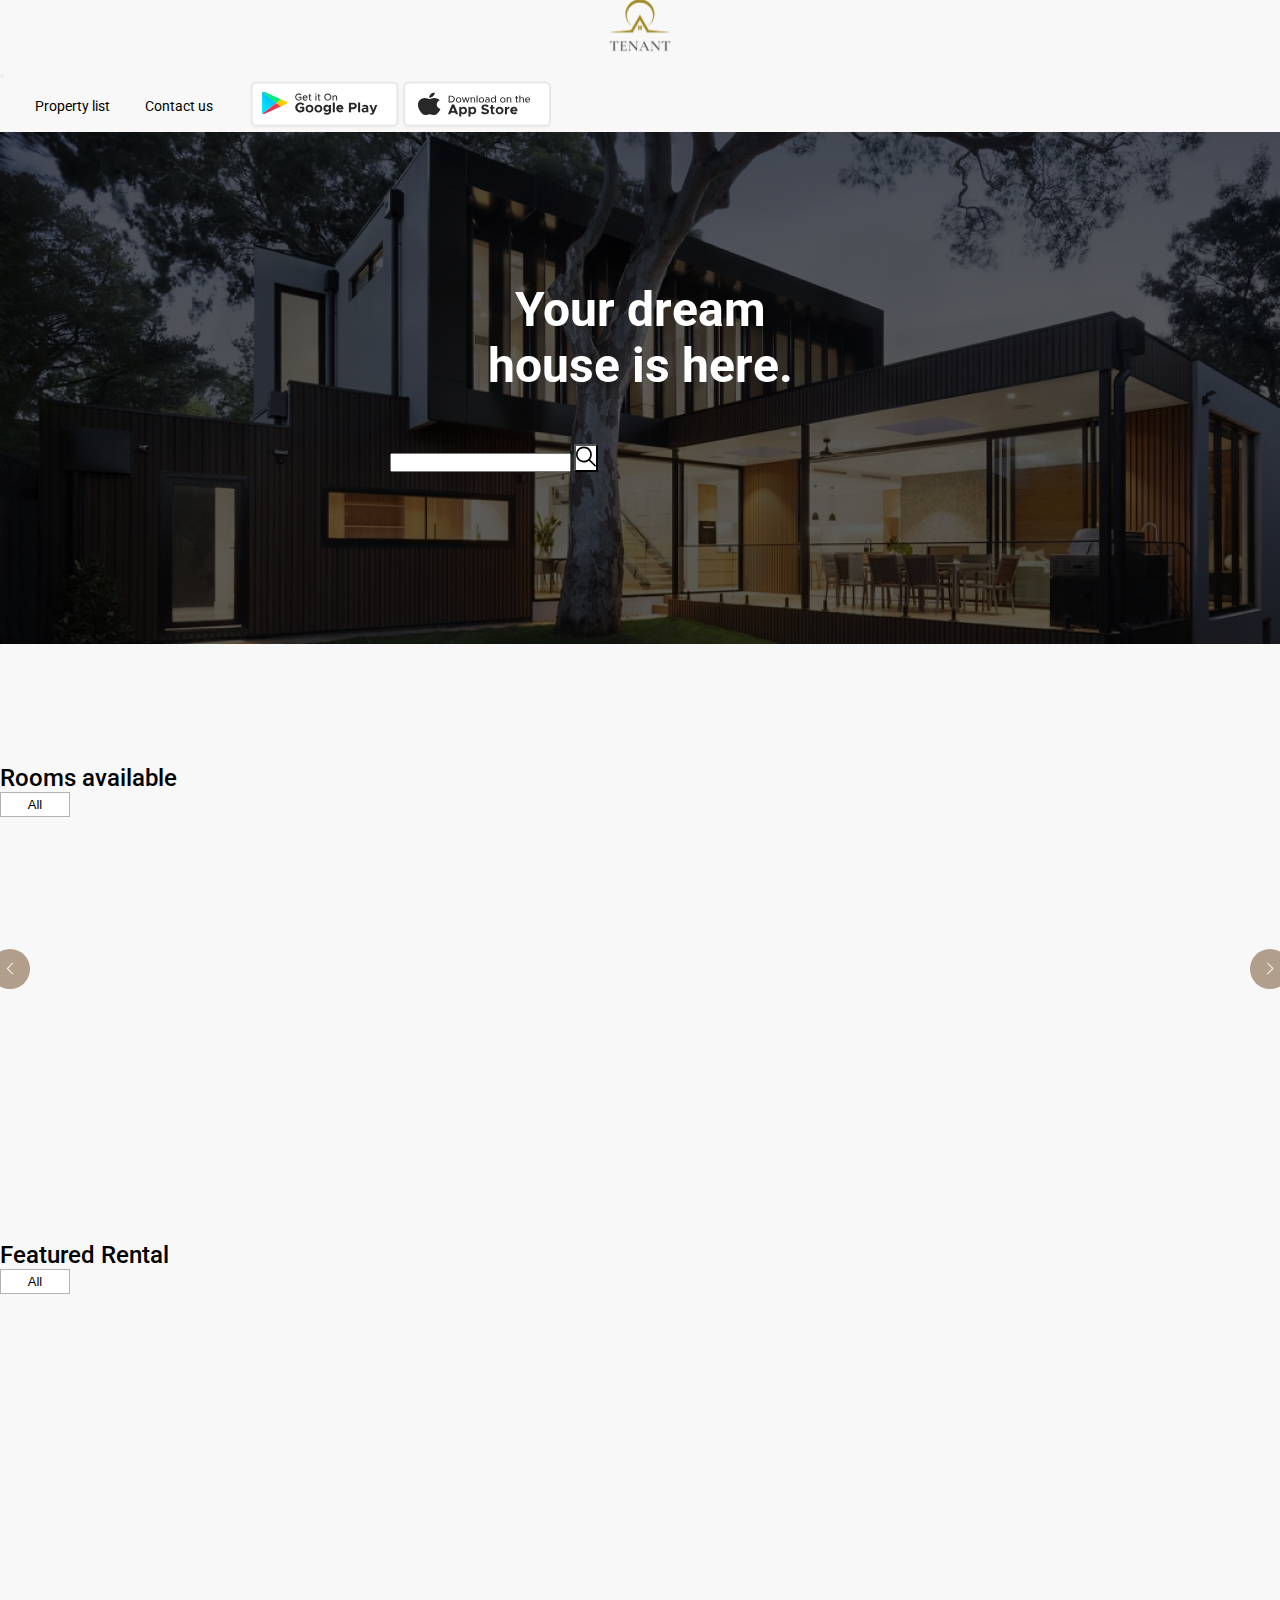
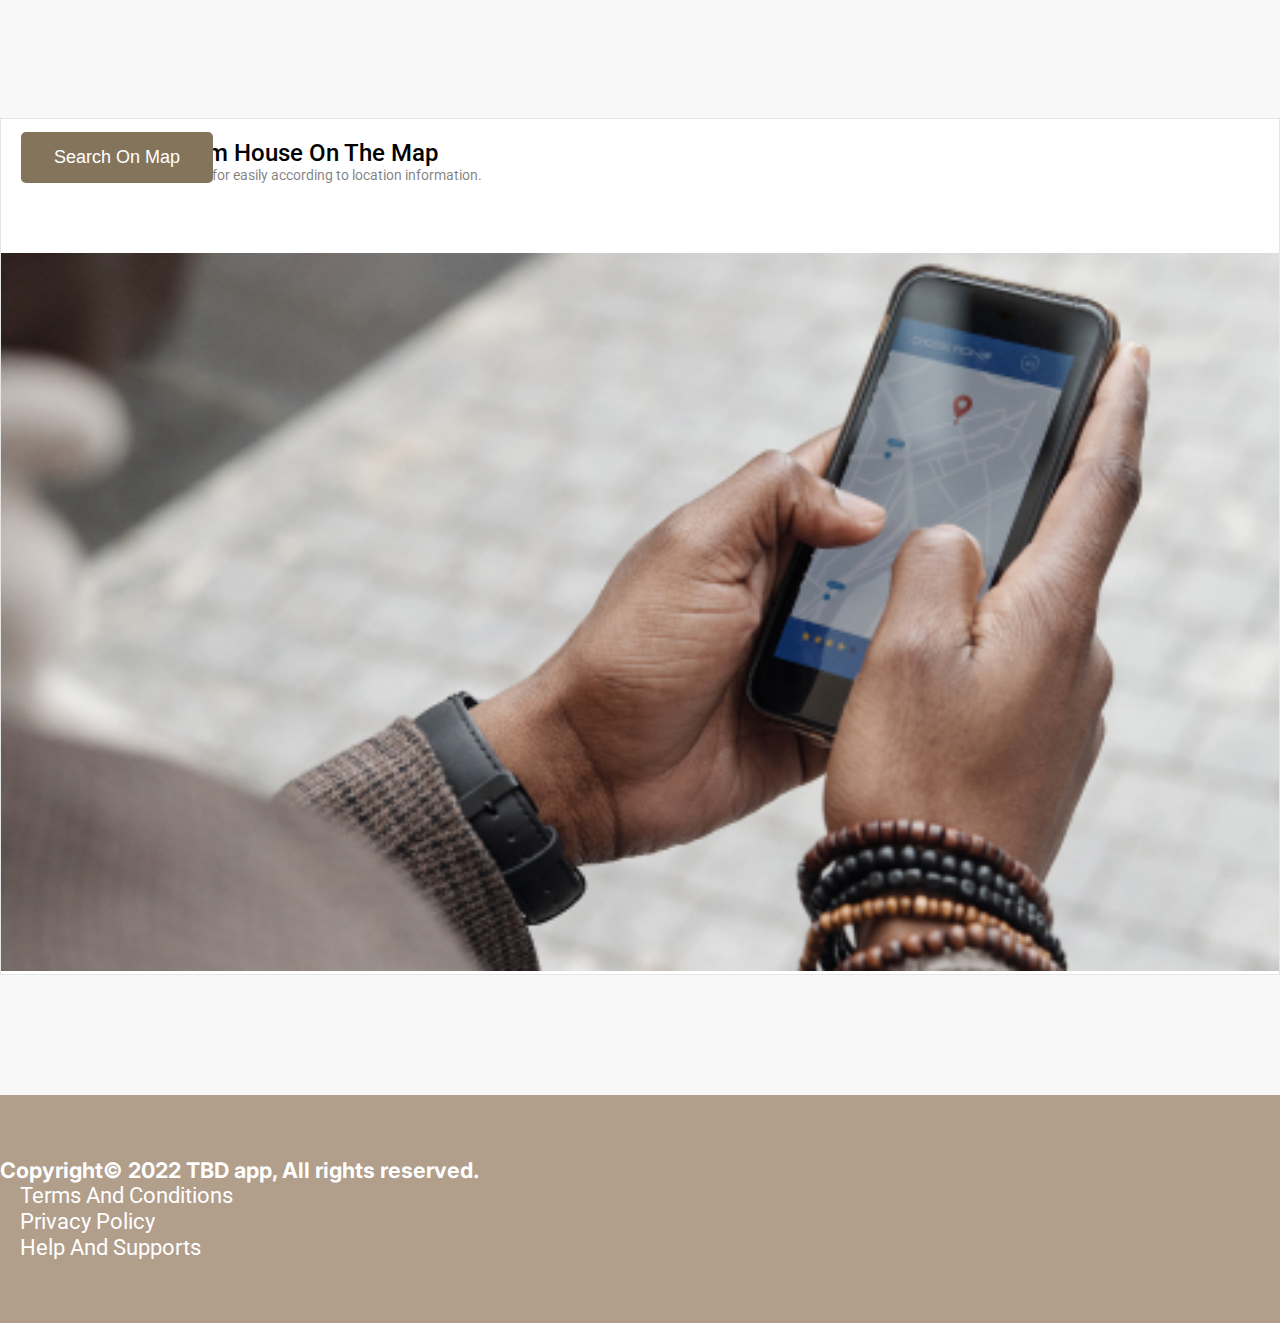
==== commit dac974c8: "final commit" ====
--- a/index.html
+++ b/index.html
@@ -12,6 +12,12 @@
       integrity="sha384-EVSTQN3/azprG1Anm3QDgpJLIm9Nao0Yz1ztcQTwFspd3yD65VohhpuuCOmLASjC"
       crossorigin="anonymous"
     />
+    <!-- Link Swiper's CSS -->
+    <link
+      rel="stylesheet"
+      href="https://cdn.jsdelivr.net/npm/swiper/swiper-bundle.min.css"
+    />
+
     <link href="https://unpkg.com/aos@2.3.1/dist/aos.css" rel="stylesheet" />
 
     <link rel="stylesheet" href="assets/css/index.css" />
@@ -93,172 +99,218 @@
             <h4 class="section__title">Rooms available</h4>
             <button class="btn section__btn">All</button>
           </div>
-          <div class="roomList__inner">
-            <div class="row justify-content-center gx-lg-5 gx-2">
-              <div
-                class="col-md-5 col-lg-3 mt-3"
-                data-aos="fade-up"
-                data-aos-duration="1500"
-              >
-                <a href="propetyDetails.html">
-                  <div class="card">
-                    <div class="card-box">
-                      <img
-                        src="assets/images/card-img.jpg"
-                        class="card-img"
-                        alt=""
-                      />
-                      <h1 class="card-price">700.00$</h1>
-                      <h5 class="card-title">House for rent</h5>
-                      <p class="card-para">
-                        lazimpat, kathmandu <br />
-                        26 November 2020
-                      </p>
-                      <ul class="card-feature-list">
-                        <li>
-                          <img src="assets/images/bed.svg" alt="" />
-                          <span>2</span>
-                        </li>
-                        <li>
-                          <img src="assets/images/washroom.svg" alt="" />
-                          <span>1</span>
-                        </li>
-                        <li>
-                          <img src="assets/images/car.svg" alt="" />
-                          <span>3</span>
-                        </li>
-                        <li>
-                          <img src="assets/images/length.svg" alt="" />
-                          <span>40m <sup>2</sup></span>
-                        </li>
-                      </ul>
-                    </div>
-                  </div>
-                </a>
+          <div class="roomList__inner mt-3">
+            <div class="swiper mySwiper swiper-main">
+              <div class="swiper-wrapper h-100">
+                <div
+                  class="swiper-slide"
+                  data-aos="fade-up"
+                  data-aos-duration="1500"
+                >
+                  <a href="propetyDetails.html">
+                    <div class="card">
+                      <div class="card-box">
+                        <img
+                          src="assets/images/card-img.jpg"
+                          class="card-img"
+                          alt=""
+                        />
+                        <h1 class="card-price">700.00$</h1>
+                        <h5 class="card-title">House for rent</h5>
+                        <p class="card-para">
+                          lazimpat, kathmandu <br />
+                          26 November 2020
+                        </p>
+                        <ul class="card-feature-list">
+                          <li>
+                            <img src="assets/images/bed.svg" alt="" />
+                            <span>2</span>
+                          </li>
+                          <li>
+                            <img src="assets/images/washroom.svg" alt="" />
+                            <span>1</span>
+                          </li>
+                          <li>
+                            <img src="assets/images/car.svg" alt="" />
+                            <span>3</span>
+                          </li>
+                          <li>
+                            <img src="assets/images/length.svg" alt="" />
+                            <span>40m <sup>2</sup></span>
+                          </li>
+                        </ul>
+                      </div>
+                    </div>
+                  </a>
+                </div>
+                <div
+                  class="swiper-slide"
+                  data-aos="fade-up"
+                  data-aos-duration="1500"
+                >
+                  <a href="propetyDetails.html">
+                    <div class="card">
+                      <div class="card-box">
+                        <img
+                          src="assets/images/card-img.jpg"
+                          class="card-img"
+                          alt=""
+                        />
+                        <h1 class="card-price">700.00$</h1>
+                        <h5 class="card-title">House for rent</h5>
+                        <p class="card-para">
+                          lazimpat, kathmandu <br />
+                          26 November 2020
+                        </p>
+                        <ul class="card-feature-list">
+                          <li>
+                            <img src="assets/images/bed.svg" alt="" />
+                            <span>2</span>
+                          </li>
+                          <li>
+                            <img src="assets/images/washroom.svg" alt="" />
+                            <span>1</span>
+                          </li>
+                          <li>
+                            <img src="assets/images/car.svg" alt="" />
+                            <span>3</span>
+                          </li>
+                          <li>
+                            <img src="assets/images/length.svg" alt="" />
+                            <span>40m <sup>2</sup></span>
+                          </li>
+                        </ul>
+                      </div>
+                    </div>
+                  </a>
+                </div>
+                <div
+                  class="swiper-slide"
+                  data-aos="fade-up"
+                  data-aos-duration="1500"
+                >
+                  <a href="propetyDetails.html">
+                    <div class="card">
+                      <div class="card-box">
+                        <img
+                          src="assets/images/card-img.jpg"
+                          class="card-img"
+                          alt=""
+                        />
+                        <h1 class="card-price">700.00$</h1>
+                        <h5 class="card-title">House for rent</h5>
+                        <p class="card-para">
+                          lazimpat, kathmandu <br />
+                          26 November 2020
+                        </p>
+                        <ul class="card-feature-list">
+                          <li>
+                            <img src="assets/images/bed.svg" alt="" />
+                            <span>2</span>
+                          </li>
+                          <li>
+                            <img src="assets/images/washroom.svg" alt="" />
+                            <span>1</span>
+                          </li>
+                          <li>
+                            <img src="assets/images/car.svg" alt="" />
+                            <span>3</span>
+                          </li>
+                          <li>
+                            <img src="assets/images/length.svg" alt="" />
+                            <span>40m <sup>2</sup></span>
+                          </li>
+                        </ul>
+                      </div>
+                    </div>
+                  </a>
+                </div>
+                <div
+                  class="swiper-slide"
+                  data-aos="fade-up"
+                  data-aos-duration="1500"
+                >
+                  <a href="propetyDetails.html">
+                    <div class="card">
+                      <div class="card-box">
+                        <img
+                          src="assets/images/card-img.jpg"
+                          class="card-img"
+                          alt=""
+                        />
+                        <h1 class="card-price">700.00$</h1>
+                        <h5 class="card-title">House for rent</h5>
+                        <p class="card-para">
+                          lazimpat, kathmandu <br />
+                          26 November 2020
+                        </p>
+                        <ul class="card-feature-list">
+                          <li>
+                            <img src="assets/images/bed.svg" alt="" />
+                            <span>2</span>
+                          </li>
+                          <li>
+                            <img src="assets/images/washroom.svg" alt="" />
+                            <span>1</span>
+                          </li>
+                          <li>
+                            <img src="assets/images/car.svg" alt="" />
+                            <span>3</span>
+                          </li>
+                          <li>
+                            <img src="assets/images/length.svg" alt="" />
+                            <span>40m <sup>2</sup></span>
+                          </li>
+                        </ul>
+                      </div>
+                    </div>
+                  </a>
+                </div>
+                <div
+                  class="swiper-slide"
+                  data-aos="fade-up"
+                  data-aos-duration="1500"
+                >
+                  <a href="propetyDetails.html">
+                    <div class="card">
+                      <div class="card-box">
+                        <img
+                          src="assets/images/card-img.jpg"
+                          class="card-img"
+                          alt=""
+                        />
+                        <h1 class="card-price">700.00$</h1>
+                        <h5 class="card-title">House for rent</h5>
+                        <p class="card-para">
+                          lazimpat, kathmandu <br />
+                          26 November 2020
+                        </p>
+                        <ul class="card-feature-list">
+                          <li>
+                            <img src="assets/images/bed.svg" alt="" />
+                            <span>2</span>
+                          </li>
+                          <li>
+                            <img src="assets/images/washroom.svg" alt="" />
+                            <span>1</span>
+                          </li>
+                          <li>
+                            <img src="assets/images/car.svg" alt="" />
+                            <span>3</span>
+                          </li>
+                          <li>
+                            <img src="assets/images/length.svg" alt="" />
+                            <span>40m <sup>2</sup></span>
+                          </li>
+                        </ul>
+                      </div>
+                    </div>
+                  </a>
+                </div>
               </div>
-              <div
-                class="col-md-5 col-lg-3 mt-3"
-                data-aos="fade-up"
-                data-aos-duration="2000"
-              >
-                <a href="propetyDetails.html">
-                  <div class="card">
-                    <div class="card-box">
-                      <img
-                        src="assets/images/card-img.jpg"
-                        class="card-img"
-                        alt=""
-                      />
-                      <h1 class="card-price">700.00$</h1>
-                      <h5 class="card-title">House for rent</h5>
-                      <p class="card-para">
-                        lazimpat, kathmandu <br />
-                        26 November 2020
-                      </p>
-                      <ul class="card-feature-list">
-                        <li>
-                          <img src="assets/images/bed.svg" alt="" />
-                          <span>2</span>
-                        </li>
-                        <li>
-                          <img src="assets/images/washroom.svg" alt="" />
-                          <span>1</span>
-                        </li>
-                        <li>
-                          <img src="assets/images/car.svg" alt="" />
-                          <span>3</span>
-                        </li>
-                        <li>
-                          <img src="assets/images/length.svg" alt="" />
-                          <span>40m <sup>2</sup></span>
-                        </li>
-                      </ul>
-                    </div>
-                  </div>
-                </a>
-              </div>
-              <div
-                class="col-md-5 col-lg-3 mt-3"
-                data-aos="fade-up"
-                data-aos-duration="2500"
-              >
-                <a href="propetyDetails.html">
-                  <div class="card">
-                    <div class="card-box">
-                      <img
-                        src="assets/images/card-img.jpg"
-                        class="card-img"
-                        alt=""
-                      />
-                      <h1 class="card-price">700.00$</h1>
-                      <h5 class="card-title">House for rent</h5>
-                      <p class="card-para">
-                        lazimpat, kathmandu <br />
-                        26 November 2020
-                      </p>
-                      <ul class="card-feature-list">
-                        <li>
-                          <img src="assets/images/bed.svg" alt="" />
-                          <span>2</span>
-                        </li>
-                        <li>
-                          <img src="assets/images/washroom.svg" alt="" />
-                          <span>1</span>
-                        </li>
-                        <li>
-                          <img src="assets/images/car.svg" alt="" />
-                          <span>3</span>
-                        </li>
-                        <li>
-                          <img src="assets/images/length.svg" alt="" />
-                          <span>40m <sup>2</sup></span>
-                        </li>
-                      </ul>
-                    </div>
-                  </div>
-                </a>
-              </div>
-              <div
-                class="col-md-5 col-lg-3 mt-3"
-                data-aos="fade-up"
-                data-aos-duration="3000"
-              >
-                <a href="propetyDetails.html">
-                  <div class="card">
-                    <div class="card-box">
-                      <img
-                        src="assets/images/card-img.jpg"
-                        class="card-img"
-                        alt=""
-                      />
-                      <h1 class="card-price">700.00$</h1>
-                      <h5 class="card-title">House for rent</h5>
-                      <p class="card-para">
-                        lazimpat, kathmandu <br />
-                        26 November 2020
-                      </p>
-                      <ul class="card-feature-list">
-                        <li>
-                          <img src="assets/images/bed.svg" alt="" />
-                          <span>2</span>
-                        </li>
-                        <li>
-                          <img src="assets/images/washroom.svg" alt="" />
-                          <span>1</span>
-                        </li>
-                        <li>
-                          <img src="assets/images/car.svg" alt="" />
-                          <span>3</span>
-                        </li>
-                        <li>
-                          <img src="assets/images/length.svg" alt="" />
-                          <span>40m <sup>2</sup></span>
-                        </li>
-                      </ul>
-                    </div>
-                  </div>
-                </a>
-              </div>
+              <div class="swiper-button-next swiper-main-next"></div>
+              <div class="swiper-button-prev swiper-main-prev"></div>
+              <!-- <div class="swiper-pagination"></div> -->
             </div>
           </div>
         </div>
@@ -275,165 +327,135 @@
             <button class="btn section__btn">All</button>
           </div>
           <div class="roomList__inner">
-            <div class="row justify-content-center gx-lg-5 gx-2">
-              <div
-                class="col-md-5 col-lg-3 mt-3"
-                data-aos="fade-up"
-                data-aos-duration="1500"
-              >
-                <a href="propetyDetails.html">
-                  <div class="card">
-                    <div class="card-box">
-                      <img
-                        src="assets/images/card-img1.jpg"
-                        class="card-img"
-                        alt=""
-                      />
-                      <h1 class="card-price">900.00$</h1>
-                      <h5 class="card-title">House for rent</h5>
-                      <p class="card-para">
-                        lazimpat, kathmandu <br />
-                        26 November 2020
-                      </p>
-                      <ul class="card-feature-list">
-                        <li>
-                          <img src="assets/images/bed.svg" alt="" />
-                          <span>2</span>
-                        </li>
-                        <li>
-                          <img src="assets/images/washroom.svg" alt="" />
-                          <span>1</span>
-                        </li>
-                        <li>
-                          <img src="assets/images/car.svg" alt="" />
-                          <span>3</span>
-                        </li>
-                        <li>
-                          <img src="assets/images/length.svg" alt="" />
-                          <span>40m <sup>2</sup></span>
-                        </li>
-                      </ul>
-                    </div>
-                  </div>
-                </a>
+            <div class="swiper mySwiper swiper-main">
+              <div class="swiper-wrapper h-100">
+                <div
+                  class="swiper-slide"
+                  data-aos="fade-up"
+                  data-aos-duration="1500"
+                >
+                  <a href="propetyDetails.html">
+                    <div class="card">
+                      <div class="card-box">
+                        <img
+                          src="assets/images/card-img1.jpg"
+                          class="card-img"
+                          alt=""
+                        />
+                        <h1 class="card-price">900.00$</h1>
+                        <h5 class="card-title">House for rent</h5>
+                        <p class="card-para">
+                          lazimpat, kathmandu <br />
+                          26 November 2020
+                        </p>
+                        <ul class="card-feature-list">
+                          <li>
+                            <img src="assets/images/bed.svg" alt="" />
+                            <span>2</span>
+                          </li>
+                          <li>
+                            <img src="assets/images/washroom.svg" alt="" />
+                            <span>1</span>
+                          </li>
+                          <li>
+                            <img src="assets/images/car.svg" alt="" />
+                            <span>3</span>
+                          </li>
+                          <li>
+                            <img src="assets/images/length.svg" alt="" />
+                            <span>40m <sup>2</sup></span>
+                          </li>
+                        </ul>
+                      </div>
+                    </div>
+                  </a>
+                </div>
+                <div
+                  class="swiper-slide"
+                  data-aos="fade-up"
+                  data-aos-duration="1500"
+                >
+                  <a href="propetyDetails.html">
+                    <div class="card">
+                      <div class="card-box">
+                        <img
+                          src="assets/images/card-img1.jpg"
+                          class="card-img"
+                          alt=""
+                        />
+                        <h1 class="card-price">900.00$</h1>
+                        <h5 class="card-title">House for rent</h5>
+                        <p class="card-para">
+                          lazimpat, kathmandu <br />
+                          26 November 2020
+                        </p>
+                        <ul class="card-feature-list">
+                          <li>
+                            <img src="assets/images/bed.svg" alt="" />
+                            <span>2</span>
+                          </li>
+                          <li>
+                            <img src="assets/images/washroom.svg" alt="" />
+                            <span>1</span>
+                          </li>
+                          <li>
+                            <img src="assets/images/car.svg" alt="" />
+                            <span>3</span>
+                          </li>
+                          <li>
+                            <img src="assets/images/length.svg" alt="" />
+                            <span>40m <sup>2</sup></span>
+                          </li>
+                        </ul>
+                      </div>
+                    </div>
+                  </a>
+                </div>
+                <div
+                  class="swiper-slide"
+                  data-aos="fade-up"
+                  data-aos-duration="1500"
+                >
+                  <a href="propetyDetails.html">
+                    <div class="card">
+                      <div class="card-box">
+                        <img
+                          src="assets/images/card-img1.jpg"
+                          class="card-img"
+                          alt=""
+                        />
+                        <h1 class="card-price">900.00$</h1>
+                        <h5 class="card-title">House for rent</h5>
+                        <p class="card-para">
+                          lazimpat, kathmandu <br />
+                          26 November 2020
+                        </p>
+                        <ul class="card-feature-list">
+                          <li>
+                            <img src="assets/images/bed.svg" alt="" />
+                            <span>2</span>
+                          </li>
+                          <li>
+                            <img src="assets/images/washroom.svg" alt="" />
+                            <span>1</span>
+                          </li>
+                          <li>
+                            <img src="assets/images/car.svg" alt="" />
+                            <span>3</span>
+                          </li>
+                          <li>
+                            <img src="assets/images/length.svg" alt="" />
+                            <span>40m <sup>2</sup></span>
+                          </li>
+                        </ul>
+                      </div>
+                    </div>
+                  </a>
+                </div>
               </div>
-              <div
-                class="col-md-5 col-lg-3 mt-3"
-                data-aos="fade-up"
-                data-aos-duration="2000"
-              >
-                <div class="card">
-                  <div class="card-box">
-                    <img
-                      src="assets/images/card-img1.jpg"
-                      class="card-img"
-                      alt=""
-                    />
-                    <h1 class="card-price">900.00$</h1>
-                    <h5 class="card-title">House for rent</h5>
-                    <p class="card-para">
-                      lazimpat, kathmandu <br />
-                      26 November 2020
-                    </p>
-                    <ul class="card-feature-list">
-                      <li>
-                        <img src="assets/images/bed.svg" alt="" />
-                        <span>2</span>
-                      </li>
-                      <li>
-                        <img src="assets/images/washroom.svg" alt="" />
-                        <span>1</span>
-                      </li>
-                      <li>
-                        <img src="assets/images/car.svg" alt="" />
-                        <span>3</span>
-                      </li>
-                      <li>
-                        <img src="assets/images/length.svg" alt="" />
-                        <span>40m <sup>2</sup></span>
-                      </li>
-                    </ul>
-                  </div>
-                </div>
-              </div>
-              <div
-                class="col-md-5 col-lg-3 mt-3"
-                data-aos="fade-up"
-                data-aos-duration="2500"
-              >
-                <div class="card">
-                  <div class="card-box">
-                    <img
-                      src="assets/images/card-img1.jpg"
-                      class="card-img"
-                      alt=""
-                    />
-                    <h1 class="card-price">900.00$</h1>
-                    <h5 class="card-title">House for rent</h5>
-                    <p class="card-para">
-                      lazimpat, kathmandu <br />
-                      26 November 2020
-                    </p>
-                    <ul class="card-feature-list">
-                      <li>
-                        <img src="assets/images/bed.svg" alt="" />
-                        <span>2</span>
-                      </li>
-                      <li>
-                        <img src="assets/images/washroom.svg" alt="" />
-                        <span>1</span>
-                      </li>
-                      <li>
-                        <img src="assets/images/car.svg" alt="" />
-                        <span>3</span>
-                      </li>
-                      <li>
-                        <img src="assets/images/length.svg" alt="" />
-                        <span>40m <sup>2</sup></span>
-                      </li>
-                    </ul>
-                  </div>
-                </div>
-              </div>
-              <div
-                class="col-md-5 col-lg-3 mt-3"
-                data-aos="fade-up"
-                data-aos-duration="3000"
-              >
-                <div class="card">
-                  <div class="card-box">
-                    <img
-                      src="assets/images/card-img1.jpg"
-                      class="card-img"
-                      alt=""
-                    />
-                    <h1 class="card-price">900.00$</h1>
-                    <h5 class="card-title">House for rent</h5>
-                    <p class="card-para">
-                      lazimpat, kathmandu <br />
-                      26 November 2020
-                    </p>
-                    <ul class="card-feature-list">
-                      <li>
-                        <img src="assets/images/bed.svg" alt="" />
-                        <span>2</span>
-                      </li>
-                      <li>
-                        <img src="assets/images/washroom.svg" alt="" />
-                        <span>1</span>
-                      </li>
-                      <li>
-                        <img src="assets/images/car.svg" alt="" />
-                        <span>3</span>
-                      </li>
-                      <li>
-                        <img src="assets/images/length.svg" alt="" />
-                        <span>40m <sup>2</sup></span>
-                      </li>
-                    </ul>
-                  </div>
-                </div>
-              </div>
+              <div class="swiper-button-next swiper-main-next"></div>
+              <div class="swiper-button-prev swiper-main-prev"></div>
+              <!-- <div class="swiper-pagination"></div> -->
             </div>
           </div>
         </div>
@@ -572,17 +594,21 @@
     <footer id="footer">
       <div class="container">
         <div class="row">
-          <div class="col-md-6 text-center text-md-start text-lg-start text-xl-start text-xxl-start">
+          <div
+            class="col-md-6 text-center text-md-start text-lg-start text-xl-start text-xxl-start"
+          >
             <h3>Copyright© 2022 TBD app, All rights reserved.</h3>
           </div>
-          <div class="col-md-6 text-center text-md-start text-lg-start text-xl-start text-xxl-start">
-             <div class="footer_menu">
+          <div
+            class="col-md-6 text-center text-md-start text-lg-start text-xl-start text-xxl-start"
+          >
+            <div class="footer_menu">
               <ul class="d-flex align-items-center flex-wrap">
                 <li><a href="">Terms and Conditions</a></li>
                 <li><a href="">Privacy Policy</a></li>
                 <li><a href="">Help and Supports</a></li>
               </ul>
-             </div>
+            </div>
           </div>
         </div>
       </div>
@@ -594,6 +620,9 @@
       integrity="sha384-MrcW6ZMFYlzcLA8Nl+NtUVF0sA7MsXsP1UyJoMp4YLEuNSfAP+JcXn/tWtIaxVXM"
       crossorigin="anonymous"
     ></script>
+    <!-- Swiper JS -->
+    <script src="https://cdn.jsdelivr.net/npm/swiper/swiper-bundle.min.js"></script>
+
     <script src="https://unpkg.com/aos@2.3.1/dist/aos.js"></script>
     <script type="text/javascript" src="assets/js/jquery.js"></script>
     <script src="assets/js/main.js"></script>
--- a/assets/css/index.css
+++ b/assets/css/index.css
@@ -244,6 +244,40 @@
   outline: none;
 }
 
+.swiper-button-next,
+.swiper-button-prev {
+  padding: 8px;
+  width: 40px;
+  height: 40px;
+  margin-top: 0;
+  background-color: #b19e8b;
+  border-radius: 50%;
+  z-index: 999;
+  transition: all 0.3s ease-in-out;
+}
+.swiper-button-next:hover,
+.swiper-button-prev:hover {
+  background-color: #84745c;
+}
+
+.swiper-main-next::after,
+.swiper-main-prev::after {
+  color: #fff;
+  font-size: 12px;
+}
+
+.swiper-main-next {
+  transform: translate(50%, -50%);
+}
+
+.swiper-main-prev {
+  transform: translate(-50%, -50%);
+}
+
+.swiper-main {
+  overflow: visible !important;
+}
+
 #header.fixed-top {
   position: fixed;
   z-index: 999;
